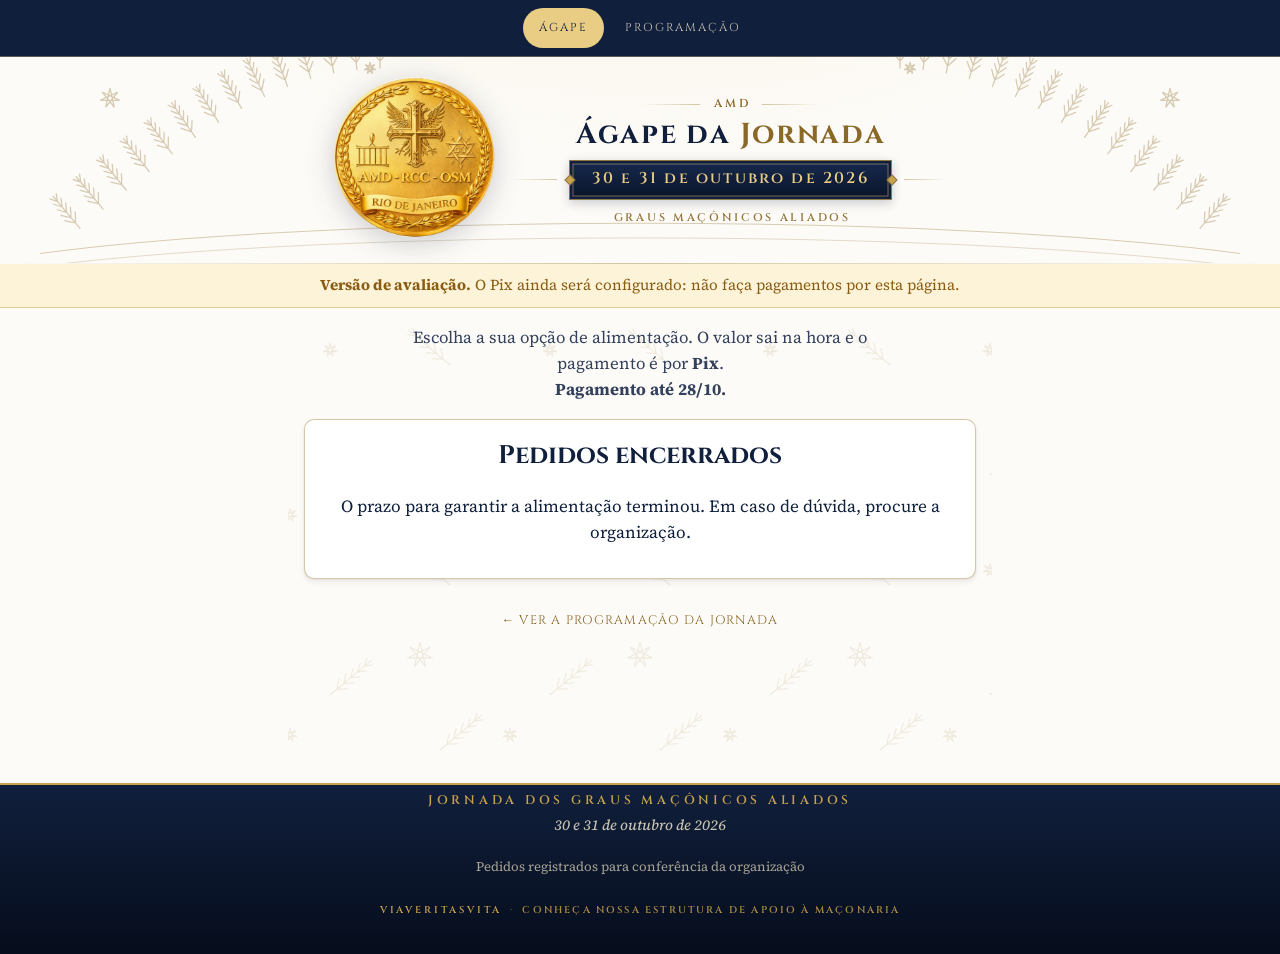
==== index.html @ 68366bbe "Jornada dos Graus Maçônicos Aliados (AMD): programação e ágape com Pix Co-Authored-By: Claude Opus 5" ====
<!DOCTYPE html>
<html lang="pt-BR">
<head>
  <meta charset="UTF-8">
  <meta name="viewport" content="width=device-width, initial-scale=1, viewport-fit=cover">
  <title>Ágape — Jornada dos Graus Maçônicos Aliados · AMD 2026</title>
  <meta name="description" content="Alimentação da Jornada dos Graus Maçônicos Aliados (AMD), 30 e 31 de outubro de 2026, ou dos três eventos AMD, OSM e RCC. Pagamento por Pix.">
  <meta name="theme-color" content="#101f3c">

  <!-- PWA -->
  <link rel="manifest" href="manifest.json">
  <link rel="icon" type="image/png" sizes="192x192" href="assets/app-icon-192.png">
  <link rel="icon" type="image/png" sizes="48x48" href="assets/favicon-48.png">
  <link rel="apple-touch-icon" href="assets/apple-touch-icon.png">

  <link rel="preconnect" href="https://fonts.googleapis.com">
  <link rel="preconnect" href="https://fonts.gstatic.com" crossorigin>
  <link href="https://fonts.googleapis.com/css2?family=Cinzel:wght@600;700&family=Source+Serif+4:ital,opsz,wght@0,8..60,400;0,8..60,500;0,8..60,600;1,8..60,500&display=swap" rel="stylesheet">

  <link rel="stylesheet" href="styles.css">
  <link rel="stylesheet" href="navegacao.css">
  <link rel="stylesheet" href="refeicoes.css">

  <!-- Open Graph / preview ao compartilhar (WhatsApp, redes) -->
  <meta property="og:title" content="Jornada dos Graus Maçônicos Aliados — AMD">
  <meta property="og:description" content="30 e 31 de outubro de 2026 · Garanta aqui o seu ágape · pagamento por Pix">
  <meta property="og:type" content="website">
  <meta property="og:url" content="https://viaveritasvita.github.io/amdjornada26/">
  <meta property="og:image" content="https://viaveritasvita.github.io/amdjornada26/assets/og-cover.jpg?v=1">
  <meta property="og:image:width" content="1200">
  <meta property="og:image:height" content="630">
  <meta property="og:image:type" content="image/jpeg">
  <meta name="twitter:card" content="summary_large_image">
  <meta name="twitter:image" content="https://viaveritasvita.github.io/amdjornada26/assets/og-cover.jpg?v=1">
</head>
<body class="pg-refeicoes">

  <nav class="site-nav" aria-label="Páginas do evento">
    <a href="./" aria-current="page">Ágape</a>
    <a href="programacao.html">Programação</a>
  </nav>

  <!-- ============ CABEÇALHO ============ -->
  <header class="masthead">
    <div class="masthead-row">
      <div class="medallion-wrap">
        <img class="medallion" src="assets/medalhao.png" width="200" height="200" alt="Medalhão AMD · RCC · OSM">
      </div>
      <div class="masthead-titles">
        <div class="masthead-sigla"><span>AMD</span></div>
        <h1>Ágape da <span class="title-accent">Jornada</span></h1>
        <div class="date-plaque-row">
          <div class="date-plaque">30 e 31 de outubro de 2026</div>
        </div>
        <p class="masthead-place">Graus Maçônicos Aliados</p>
      </div>
    </div>
  </header>

  <hr class="hairline" aria-hidden="true">

  <!-- aparece só enquanto o Pix não estiver completo em refeicoes-config.js -->
  <div class="rf-demo" id="rfDemo" hidden>
    <strong>Versão de avaliação.</strong> O Pix ainda será configurado: não faça pagamentos por esta página.
  </div>

  <main id="app">
    <p class="rf-lead">
      Escolha a sua opção de alimentação. O valor sai na hora e o pagamento é por <strong>Pix</strong>.
      <br><strong>Pagamento até 28/10.</strong>
    </p>

    <!-- pedido já feito neste aparelho -->
    <div id="rfSaved"></div>

    <!-- página fechada (prazo encerrado) -->
    <div id="rfClosed" class="rf-card rf-closed" hidden>
      <h2>Pedidos encerrados</h2>
      <p>O prazo para garantir a alimentação terminou. Em caso de dúvida, procure a organização.</p>
    </div>

    <!-- ============ FORMULÁRIO ============ -->
    <form id="rfForm" novalidate>

      <!-- 1. dados -->
      <section class="rf-step">
        <header class="rf-step-head"><span class="rf-step-num">1</span><h2>Seus dados</h2></header>
        <div class="rf-card">
          <label class="rf-field">
            <span>Nome completo do irmão</span>
            <input type="text" id="fNome" name="nome" autocomplete="name" required placeholder="Ex.: João da Silva">
          </label>
          <label class="rf-field">
            <span>WhatsApp</span>
            <input type="tel" id="fWhats" name="whatsapp" autocomplete="tel" inputmode="tel" required placeholder="(21) 99999-9999">
          </label>
          <label class="rf-field">
            <span>Loja ou Conselho <em>(opcional)</em></span>
            <input type="text" id="fLoja" name="loja" placeholder="Nome e número">
          </label>
        </div>
      </section>

      <!-- 2. opção -->
      <section class="rf-step">
        <header class="rf-step-head"><span class="rf-step-num">2</span><h2>Sua opção</h2></header>
        <div class="rf-options" id="fOpcoes" role="radiogroup" aria-label="Opção de alimentação"></div>
      </section>

      <!-- 3. resumo -->
      <section class="rf-step">
        <header class="rf-step-head"><span class="rf-step-num">3</span><h2>Resumo</h2></header>
        <div class="rf-card rf-summary" id="rfResumo"></div>

        <!-- quem faz o Pix: opcional, ajuda a achar o pagamento no extrato -->
        <div class="rf-card rf-payer">
          <p class="rf-payer-title">De qual conta vai sair o Pix? <em>(opcional)</em></p>
          <p class="rf-muted rf-small">O extrato mostra o nome do titular da conta. Isso ajuda a achar o seu pagamento.</p>
          <div class="rf-payer-opts" role="radiogroup" aria-label="Titular da conta">
            <label class="rf-me is-on"><input type="radio" name="pagador" value="eu" checked><span class="rf-check rf-radio" aria-hidden="true"></span><span>Conta no meu nome</span></label>
            <label class="rf-me"><input type="radio" name="pagador" value="outro"><span class="rf-check rf-radio" aria-hidden="true"></span><span>Conta de outra pessoa</span></label>
          </div>
          <label class="rf-field" id="fPagadorBox" hidden>
            <span>Nome do titular da conta</span>
            <input type="text" id="fPagador" autocomplete="off" placeholder="Ex.: Maria da Silva (esposa) ou nome da empresa">
          </label>
          <label class="rf-field">
            <span>Banco <em>(opcional)</em></span>
            <input type="text" id="fBanco" list="bancos" autocomplete="off" placeholder="Ex.: Itaú, Nubank, Banco do Brasil">
          </label>
          <datalist id="bancos">
            <option value="Banco do Brasil"><option value="Bradesco"><option value="Itaú"><option value="Santander">
            <option value="Caixa"><option value="Nubank"><option value="Inter"><option value="C6 Bank">
            <option value="Sicoob"><option value="Sicredi"><option value="BTG Pactual"><option value="PicPay">
            <option value="Mercado Pago"><option value="PagBank"><option value="99Pay"><option value="Banrisul">
          </datalist>
        </div>

        <p class="rf-muted rf-small rf-cents-note">Ao gerar o Pix, somamos alguns centavos (no máximo R$ 0,99) só para reconhecer o seu pagamento no extrato.</p>
        <p class="rf-error" id="rfErro" role="alert" hidden></p>
        <button type="submit" class="rf-btn rf-btn-primary rf-btn-block" id="btnGerar">Gerar Pix</button>
      </section>
    </form>

    <!-- ============ PAGAMENTO ============ -->
    <section id="rfPagamento" hidden>
      <div class="rf-card rf-pay">
        <p class="rf-pay-label">Pedido</p>
        <p class="rf-pay-code" id="payCodigo"></p>
        <p class="rf-pay-total" id="payTotal"></p>
        <p class="rf-pay-cents" id="payCentavos" hidden></p>
        <p class="rf-pay-who" id="payQuem"></p>

        <div class="rf-qr" id="payQr" aria-label="QR Code Pix"></div>
        <p class="rf-muted rf-center">Abra o app do seu banco → <strong>Pix</strong> → <strong>Ler QR Code</strong>.<br>O valor já vem preenchido.</p>

        <button type="button" class="rf-btn rf-btn-gold rf-btn-block" id="btnCopiaCola">Copiar Pix copia e cola</button>

        <div class="rf-paydata">
          <h3>Ou transfira pela chave Pix</h3>
          <dl>
            <dt>Chave</dt><dd><span id="payChave"></span> <button type="button" class="rf-copy" id="btnCopiaChave">copiar</button></dd>
            <dt>Favorecido</dt><dd id="payFavorecido"></dd>
            <dt id="payBancoLbl">Banco</dt><dd id="payBanco"></dd>
            <dt>Valor</dt><dd id="payValor"></dd>
            <dt>Mensagem</dt><dd>Escreva o código <strong id="payCodigo2"></strong></dd>
          </dl>
        </div>

        <div class="rf-pay-actions">
          <label class="rf-upload" hidden>
            <input type="file" accept="image/*,application/pdf">
            <span class="rf-btn rf-btn-gold rf-btn-block">Enviar o comprovante</span>
            <span class="rf-upload-msg rf-muted rf-small"></span>
          </label>
          <button type="button" class="rf-btn rf-btn-primary rf-btn-block" id="btnPaguei">Já fiz o Pix</button>
          <a class="rf-btn rf-btn-whats rf-btn-block" data-whats="comprovante" href="#" target="_blank" rel="noopener" hidden>Mandar o comprovante no WhatsApp</a>
          <button type="button" class="rf-btn rf-btn-ghost rf-btn-block" id="btnAlterar">Alterar o pedido</button>
        </div>
        <p class="rf-muted rf-center rf-small">Guarde o comprovante. Os pagamentos são conferidos no extrato pelo valor e pelo código do pedido.</p>
      </div>
    </section>

    <!-- ============ CONCLUÍDO ============ -->
    <section id="rfFeito" hidden>
      <div class="rf-card rf-done">
        <div class="rf-done-mark" aria-hidden="true">✓</div>
        <h2>Pagamento informado</h2>
        <p>Obrigado, <strong id="doneNome"></strong>. Seu pedido <strong id="doneCodigo"></strong> foi registrado e será confirmado assim que o Pix aparecer no extrato.</p>
        <p class="rf-done-total" id="doneTotal"></p>
        <div class="rf-pay-actions">
          <label class="rf-upload" hidden>
            <input type="file" accept="image/*,application/pdf">
            <span class="rf-btn rf-btn-gold rf-btn-block">Enviar o comprovante</span>
            <span class="rf-upload-msg rf-muted rf-small"></span>
          </label>
          <a class="rf-btn rf-btn-whats rf-btn-block" data-whats="comprovante" href="#" target="_blank" rel="noopener" hidden>Mandar o comprovante no WhatsApp</a>
          <a class="rf-btn rf-btn-primary rf-btn-block" href="programacao.html">Ver a programação</a>
          <button type="button" class="rf-btn rf-btn-ghost rf-btn-block" id="btnNovo">Fazer pedido para outro irmão</button>
        </div>
      </div>
    </section>

    <p class="rf-help" data-whats-box hidden>
      Dúvida? <a data-whats="duvida" href="#" target="_blank" rel="noopener">Fale com a organização no WhatsApp</a>
    </p>

    <a class="rf-back" href="programacao.html">← Ver a programação da Jornada</a>
  </main>

  <!-- barra fixa com o total -->
  <div class="rf-bar" id="rfBar">
    <div class="rf-bar-inner">
      <div class="rf-bar-total">
        <span class="rf-bar-label">Total</span>
        <span class="rf-bar-value" id="barTotal">R$ 0,00</span>
      </div>
      <button type="button" class="rf-btn rf-btn-primary" id="barGerar">Gerar Pix</button>
    </div>
  </div>

  <footer>
    <p class="footer-motto">
      <span>Jornada dos Graus Maçônicos Aliados</span>
      <span>30 e 31 de outubro de 2026</span>
    </p>
    <p class="footer-note" id="rfFootNote">Pedidos registrados para conferência da organização</p>
    <p class="brand-signature">
      <a href="#" rel="noopener"><span class="brand-name">ViaVeritasVita</span><span class="brand-dot" aria-hidden="true">·</span><span>conheça nossa estrutura de apoio à Maçonaria</span></a>
    </p>
  </footer>

  <div id="toast" class="toast" role="status" aria-live="polite"></div>

  <noscript>
    <p style="text-align:center;padding:1rem;color:#101f3c">Esta página precisa de JavaScript.</p>
  </noscript>

  <script src="refeicoes-config.js"></script>
  <script src="assets/qrcode.min.js"></script>
  <script src="refeicoes.js"></script>
</body>
</html>
---- styles.css ----
/* ============================================================
   styles.css — IDENTIDADE VISUAL (AMD)
   Marfim · marinho (#101f3c) · dourado (#c9a24b)
   Paleta marinho e dourado do medalhão AMD · RCC · OSM.
   Mobile-first · alvos de toque >= 44px · contraste AA
   ============================================================ */

:root {
  /* pergaminho (fundo) */
  --ivory: #fdfbf7;
  --ivory-2: #f6f1e6;
  --paper: #ffffff;

  /* vinho do brasão (texto e blocos de peso) */
  --navy-975: #060d1c;
  --navy-950: #0a1428;
  --navy-900: #101f3c;
  --navy-800: #16294e;
  --ink: #101f3c;
  --ink-soft: #33415c;
  --ink-faint: #4b586f;

  /* dourados do brasão */
  --gold: #c9a24b;
  --gold-bright: #e9cd85;
  --gold-aged: #8a6828;
  --gold-aged-2: #9a7b2e;
  --gold-line: rgba(154, 123, 46, 0.42);
  --gold-faint: rgba(154, 123, 46, 0.10);

  /* creme sobre vinho (rodapé, fab, plaquinha) */
  --cream: #f3edde;
  --cream-dim: #c9c3b2;

  /* âmbar da tarja de restrição */
  --amber: #8a5c12;
  --amber-bg: rgba(200, 146, 44, 0.13);

  /* tipografia */
  --font-display: 'Cinzel', 'Times New Roman', serif;
  --font-body: 'Source Serif 4', 'Source Serif Pro', Georgia, serif;

  --radius: 10px;
  --shadow-card: 0 4px 6px rgba(20, 31, 60, 0.05), 0 1px 3px rgba(20, 31, 60, 0.08);
  --shadow-lift: 0 10px 22px rgba(20, 31, 60, 0.10), 0 2px 6px rgba(20, 31, 60, 0.08);
  --maxw: 44rem;
}

*, *::before, *::after { box-sizing: border-box; }

html { scroll-behavior: smooth; }
@media (prefers-reduced-motion: reduce) {
  html { scroll-behavior: auto; }
  *, *::before, *::after { animation: none !important; transition: none !important; }
}

body {
  margin: 0;
  background: var(--ivory);
  /* apenas um leve calor dourado no topo — sem textura repetida:
     os motivos do Rio vivem em pontos de respiro escolhidos a dedo */
  background-image:
    radial-gradient(60rem 30rem at 50% -8rem, rgba(201, 162, 75, 0.09), transparent 60%);
  background-repeat: no-repeat;
  color: var(--ink);
  font-family: var(--font-body);
  font-size: 1.0625rem;
  line-height: 1.55;
  overflow-x: hidden; /* motifs decorativos podem sangrar nas bordas */
  -webkit-font-smoothing: antialiased;
}

a { color: var(--gold-aged); }
button { font-family: inherit; }
svg { display: block; }

/* filetes decorativos reutilizáveis */
.hairline {
  height: 1px; border: 0;
  background: linear-gradient(90deg, transparent, var(--gold-line), transparent);
  margin: 0;
}

/* ============================================================
   TARJA DE AVISO (in-page, avisos.json)
   Fica logo abaixo do cabeçalho compacto, acima do cartão
   Agora / A seguir. Destacada e dispensável (botão ×).
   ============================================================ */
.notice-bar {
  background: linear-gradient(180deg, #faf3df, #f3e9cd);
  border-top: 1px solid var(--gold-line);
  border-bottom: 1px solid var(--gold-line);
  box-shadow: 0 3px 8px rgba(20, 31, 60, 0.06);
}
.notice-inner {
  max-width: var(--maxw); margin: 0 auto; padding: 0.7rem 1rem;
  display: grid; grid-template-columns: 1fr auto; gap: 0.25rem 0.75rem;
  align-items: start;
}
.notice-label {
  grid-column: 1 / -1;
  display: inline-flex; align-items: center; gap: 0.4rem;
  font-family: var(--font-display); font-size: 0.68rem; letter-spacing: 0.18em;
  text-transform: uppercase; color: var(--gold-aged);
}
.notice-label svg { width: 0.85rem; height: 0.85rem; fill: var(--gold-aged); }
.notice-text { margin: 0; color: var(--ink); font-size: 1rem; }
.notice-close {
  background: none; border: 1px solid var(--gold-line); border-radius: 50%;
  color: var(--gold-aged); width: 44px; height: 44px; min-width: 44px;
  font-size: 1.25rem; line-height: 1; cursor: pointer;
  align-self: center;
  transition: background 0.2s;
}
.notice-close:hover { background: var(--gold-faint); }

/* ============================================================
   CABEÇALHO — brasão centralizado, título e plaqueta de datas
   ============================================================ */
.masthead {
  position: relative;
  padding: 0.4rem 1rem 0.35rem;
  overflow: hidden;
  text-align: center;
}
/* gravura de acácia e estrelas em linha dourada — bem sutil,
   atrás do brasão/título, sem repetir e sem atrapalhar a leitura */
.masthead::before {
  content: '';
  position: absolute; inset: 0; z-index: -1;
  background: url("data:image/svg+xml;utf8,%3Csvg xmlns=%22http://www.w3.org/2000/svg%22 width=%221200%22 height=%22240%22 viewBox=%220 0 1200 240%22 fill=%22none%22 stroke=%22%238a6828%22 stroke-width=%221.3%22 stroke-linecap=%22round%22%3E%0A%3Cpath d=%22M0,215 C300,175 900,175 1200,215%22 stroke-width=%221%22/%3E%3Cpath d=%22M0,228 C300,190 900,190 1200,228%22 stroke-width=%220.7%22/%3E%0A%3Cpath d=%22M40.0,190.0 l-27.0,-32.2 M35.5,184.6 q-0.0,-6.3 -0.4,-11.0 M35.5,184.6 q-6.2,-1.1 -10.7,-2.4 M31.0,179.3 q-0.1,-5.8 -0.6,-10.2 M31.0,179.3 q-5.7,-1.1 -9.9,-2.4 M26.5,173.9 q-0.3,-5.4 -0.9,-9.4 M26.5,173.9 q-5.2,-1.2 -9.1,-2.5 M22.0,168.5 q-0.4,-4.9 -1.1,-8.7 M22.0,168.5 q-4.8,-1.2 -8.3,-2.6 M17.5,163.2 q-0.5,-4.4 -1.3,-7.9 M17.5,163.2 q-4.3,-1.3 -7.6,-2.6%22/%3E%3Cpath d=%22M63.1,170.7 l-26.9,-32.3 M58.6,165.3 q0.0,-6.3 -0.4,-11.0 M58.6,165.3 q-6.2,-1.1 -10.7,-2.4 M54.1,160.0 q-0.1,-5.8 -0.6,-10.2 M54.1,160.0 q-5.7,-1.2 -9.9,-2.5 M49.6,154.6 q-0.2,-5.4 -0.8,-9.4 M49.6,154.6 q-5.2,-1.2 -9.1,-2.5 M45.2,149.2 q-0.4,-4.9 -1.0,-8.7 M45.2,149.2 q-4.7,-1.2 -8.3,-2.6 M40.7,143.8 q-0.5,-4.4 -1.2,-7.9 M40.7,143.8 q-4.3,-1.3 -7.5,-2.7%22/%3E%3Cpath d=%22M86.2,151.7 l-26.5,-32.6 M81.7,146.3 q0.1,-6.3 -0.3,-11.0 M81.7,146.3 q-6.2,-1.2 -10.7,-2.5 M77.3,140.8 q-0.0,-5.8 -0.5,-10.2 M77.3,140.8 q-5.7,-1.2 -9.9,-2.6 M72.9,135.4 q-0.2,-5.4 -0.7,-9.5 M72.9,135.4 q-5.2,-1.3 -9.1,-2.6 M68.5,130.0 q-0.3,-4.9 -0.9,-8.7 M68.5,130.0 q-4.7,-1.3 -8.3,-2.7 M64.1,124.6 q-0.4,-4.4 -1.2,-7.9 M64.1,124.6 q-4.3,-1.3 -7.5,-2.7%22/%3E%3Cpath d=%22M109.2,133.3 l-25.9,-33.1 M104.9,127.8 q0.2,-6.3 -0.1,-11.0 M104.9,127.8 q-6.1,-1.3 -10.7,-2.7 M100.6,122.2 q0.1,-5.8 -0.3,-10.2 M100.6,122.2 q-5.7,-1.3 -9.9,-2.8 M96.3,116.7 q-0.1,-5.4 -0.5,-9.5 M96.3,116.7 q-5.2,-1.4 -9.1,-2.8 M92.0,111.2 q-0.2,-4.9 -0.8,-8.7 M92.0,111.2 q-4.7,-1.4 -8.3,-2.8 M87.6,105.7 q-0.4,-4.4 -1.0,-7.9 M87.6,105.7 q-4.2,-1.4 -7.5,-2.9%22/%3E%3Cpath d=%22M132.3,115.6 l-25.0,-33.7 M128.1,110.0 q0.4,-6.3 0.2,-11.0 M128.1,110.0 q-6.1,-1.5 -10.6,-3.0 M124.0,104.4 q0.2,-5.8 -0.0,-10.2 M124.0,104.4 q-5.6,-1.5 -9.8,-3.0 M119.8,98.8 q0.1,-5.4 -0.3,-9.5 M119.8,98.8 q-5.2,-1.5 -9.0,-3.0 M115.6,93.2 q-0.1,-4.9 -0.5,-8.7 M115.6,93.2 q-4.7,-1.5 -8.2,-3.1 M111.5,87.5 q-0.2,-4.5 -0.8,-8.0 M111.5,87.5 q-4.2,-1.5 -7.4,-3.1%22/%3E%3Cpath d=%22M155.4,99.1 l-23.8,-34.6 M151.4,93.3 q0.6,-6.3 0.6,-11.0 M151.4,93.3 q-6.1,-1.7 -10.5,-3.4 M147.4,87.6 q0.4,-5.8 0.3,-10.2 M147.4,87.6 q-5.6,-1.7 -9.7,-3.3 M143.5,81.8 q0.2,-5.4 0.0,-9.5 M143.5,81.8 q-5.1,-1.7 -8.9,-3.3 M139.5,76.1 q0.1,-4.9 -0.2,-8.7 M139.5,76.1 q-4.6,-1.7 -8.1,-3.3 M135.5,70.3 q-0.1,-4.5 -0.5,-8.0 M135.5,70.3 q-4.1,-1.7 -7.3,-3.3%22/%3E%3Cpath d=%22M178.5,83.9 l-22.3,-35.6 M174.7,78.0 q0.9,-6.2 1.1,-10.9 M174.7,78.0 q-6.0,-1.9 -10.3,-3.8 M171.0,72.0 q0.7,-5.8 0.8,-10.2 M171.0,72.0 q-5.5,-1.9 -9.5,-3.8 M167.3,66.1 q0.5,-5.3 0.4,-9.5 M167.3,66.1 q-5.0,-1.9 -8.7,-3.7 M163.6,60.2 q0.3,-4.9 0.1,-8.7 M163.6,60.2 q-4.5,-1.9 -7.9,-3.7 M159.9,54.2 q0.1,-4.5 -0.2,-8.0 M159.9,54.2 q-4.1,-1.8 -7.1,-3.6%22/%3E%3Cpath d=%22M201.5,70.2 l-20.4,-36.7 M198.1,64.1 q1.2,-6.2 1.6,-10.9 M198.1,64.1 q-5.9,-2.3 -10.1,-4.3 M194.7,58.0 q1.0,-5.7 1.3,-10.2 M194.7,58.0 q-5.4,-2.2 -9.3,-4.3 M191.3,51.9 q0.8,-5.3 0.9,-9.4 M191.3,51.9 q-4.9,-2.2 -8.5,-4.2 M187.9,45.8 q0.6,-4.9 0.6,-8.7 M187.9,45.8 q-4.4,-2.1 -7.7,-4.1 M184.5,39.6 q0.3,-4.4 0.2,-8.0 M184.5,39.6 q-4.0,-2.1 -6.9,-4.0%22/%3E%3Cpath d=%22M224.6,58.3 l-18.0,-37.9 M221.6,52.0 q1.6,-6.1 2.3,-10.7 M221.6,52.0 q-5.7,-2.6 -9.8,-5.0 M218.6,45.7 q1.3,-5.7 1.9,-10.0 M218.6,45.7 q-5.2,-2.5 -9.0,-4.8 M215.6,39.4 q1.1,-5.3 1.5,-9.4 M215.6,39.4 q-4.8,-2.5 -8.2,-4.7 M212.6,33.0 q0.9,-4.8 1.1,-8.7 M212.6,33.0 q-4.3,-2.4 -7.4,-4.6 M209.6,26.7 q0.6,-4.4 0.7,-8.0 M209.6,26.7 q-3.8,-2.3 -6.6,-4.4%22/%3E%3Cpath d=%22M247.7,48.3 l-15.2,-39.1 M245.2,41.8 q2.0,-6.0 3.1,-10.5 M245.2,41.8 q-5.5,-3.0 -9.4,-5.7 M242.6,35.3 q1.7,-5.6 2.7,-9.9 M242.6,35.3 q-5.0,-2.9 -8.6,-5.5 M240.1,28.8 q1.5,-5.2 2.2,-9.2 M240.1,28.8 q-4.6,-2.8 -7.9,-5.3 M237.5,22.2 q1.2,-4.8 1.8,-8.6 M237.5,22.2 q-4.1,-2.7 -7.1,-5.1 M235.0,15.7 q0.9,-4.4 1.3,-7.9 M235.0,15.7 q-3.6,-2.6 -6.3,-4.9%22/%3E%3Cpath d=%22M270.8,40.4 l-12.0,-40.3 M268.8,33.7 q2.5,-5.8 4.0,-10.3 M268.8,33.7 q-5.2,-3.5 -8.9,-6.4 M266.8,27.0 q2.2,-5.4 3.5,-9.6 M266.8,27.0 q-4.8,-3.3 -8.2,-6.2 M264.8,20.3 q1.9,-5.0 3.0,-9.0 M264.8,20.3 q-4.3,-3.2 -7.4,-5.9 M262.8,13.6 q1.6,-4.6 2.5,-8.4 M262.8,13.6 q-3.9,-3.0 -6.6,-5.7 M260.8,6.8 q1.3,-4.3 2.0,-7.7 M260.8,6.8 q-3.4,-2.9 -5.9,-5.4%22/%3E%3Cpath d=%22M293.8,34.6 l-8.3,-41.2 M292.5,27.8 q3.0,-5.5 4.9,-9.9 M292.5,27.8 q-4.9,-3.9 -8.3,-7.2 M291.1,20.9 q2.7,-5.2 4.3,-9.3 M291.1,20.9 q-4.5,-3.7 -7.6,-6.9 M289.7,14.1 q2.3,-4.8 3.8,-8.7 M289.7,14.1 q-4.0,-3.6 -6.8,-6.6 M288.3,7.2 q2.0,-4.5 3.2,-8.1 M288.3,7.2 q-3.6,-3.4 -6.1,-6.2 M287.0,0.3 q1.7,-4.1 2.7,-7.5 M287.0,0.3 q-3.1,-3.2 -5.4,-5.9%22/%3E%3Cpath d=%22M316.9,31.2 l-4.2,-41.8 M316.2,24.2 q3.5,-5.2 5.8,-9.3 M316.2,24.2 q-4.5,-4.4 -7.6,-8.0 M315.5,17.2 q3.2,-4.9 5.2,-8.8 M315.5,17.2 q-4.1,-4.2 -6.9,-7.6 M314.8,10.3 q2.8,-4.6 4.6,-8.3 M314.8,10.3 q-3.7,-3.9 -6.2,-7.2 M314.1,3.3 q2.4,-4.3 4.0,-7.8 M314.1,3.3 q-3.2,-3.7 -5.5,-6.8 M313.4,-3.7 q2.1,-3.9 3.4,-7.2 M313.4,-3.7 q-2.8,-3.5 -4.8,-6.4%22/%3E%3Cpath d=%22M340.0,30.0 l0.0,-42.0 M340.0,23.0 q4.0,-4.8 6.7,-8.7 M340.0,23.0 q-4.0,-4.8 -6.7,-8.7 M340.0,16.0 q3.6,-4.5 6.1,-8.2 M340.0,16.0 q-3.6,-4.5 -6.1,-8.2 M340.0,9.0 q3.2,-4.3 5.4,-7.8 M340.0,9.0 q-3.2,-4.3 -5.4,-7.8 M340.0,2.0 q2.9,-4.0 4.8,-7.3 M340.0,2.0 q-2.9,-4.0 -4.8,-7.3 M340.0,-5.0 q2.5,-3.7 4.1,-6.9 M340.0,-5.0 q-2.5,-3.7 -4.1,-6.9%22/%3E%3Cpath d=%22M1160.0,190.0 l27.0,-32.2 M1164.5,184.6 q6.2,-1.1 10.7,-2.4 M1164.5,184.6 q0.0,-6.3 0.4,-11.0 M1169.0,179.3 q5.7,-1.1 9.9,-2.4 M1169.0,179.3 q0.1,-5.8 0.6,-10.2 M1173.5,173.9 q5.2,-1.2 9.1,-2.5 M1173.5,173.9 q0.3,-5.4 0.9,-9.4 M1178.0,168.5 q4.8,-1.2 8.3,-2.6 M1178.0,168.5 q0.4,-4.9 1.1,-8.7 M1182.5,163.2 q4.3,-1.3 7.6,-2.6 M1182.5,163.2 q0.5,-4.4 1.3,-7.9%22/%3E%3Cpath d=%22M1136.9,170.7 l26.9,-32.3 M1141.4,165.3 q6.2,-1.1 10.7,-2.4 M1141.4,165.3 q-0.0,-6.3 0.4,-11.0 M1145.9,160.0 q5.7,-1.2 9.9,-2.5 M1145.9,160.0 q0.1,-5.8 0.6,-10.2 M1150.4,154.6 q5.2,-1.2 9.1,-2.5 M1150.4,154.6 q0.2,-5.4 0.8,-9.4 M1154.8,149.2 q4.7,-1.2 8.3,-2.6 M1154.8,149.2 q0.4,-4.9 1.0,-8.7 M1159.3,143.8 q4.3,-1.3 7.5,-2.7 M1159.3,143.8 q0.5,-4.4 1.2,-7.9%22/%3E%3Cpath d=%22M1113.8,151.7 l26.5,-32.6 M1118.3,146.3 q6.2,-1.2 10.7,-2.5 M1118.3,146.3 q-0.1,-6.3 0.3,-11.0 M1122.7,140.8 q5.7,-1.2 9.9,-2.6 M1122.7,140.8 q0.0,-5.8 0.5,-10.2 M1127.1,135.4 q5.2,-1.3 9.1,-2.6 M1127.1,135.4 q0.2,-5.4 0.7,-9.5 M1131.5,130.0 q4.7,-1.3 8.3,-2.7 M1131.5,130.0 q0.3,-4.9 0.9,-8.7 M1135.9,124.6 q4.3,-1.3 7.5,-2.7 M1135.9,124.6 q0.4,-4.4 1.2,-7.9%22/%3E%3Cpath d=%22M1090.8,133.3 l25.9,-33.1 M1095.1,127.8 q6.1,-1.3 10.7,-2.7 M1095.1,127.8 q-0.2,-6.3 0.1,-11.0 M1099.4,122.2 q5.7,-1.3 9.9,-2.8 M1099.4,122.2 q-0.1,-5.8 0.3,-10.2 M1103.7,116.7 q5.2,-1.4 9.1,-2.8 M1103.7,116.7 q0.1,-5.4 0.5,-9.5 M1108.0,111.2 q4.7,-1.4 8.3,-2.8 M1108.0,111.2 q0.2,-4.9 0.8,-8.7 M1112.4,105.7 q4.2,-1.4 7.5,-2.9 M1112.4,105.7 q0.4,-4.4 1.0,-7.9%22/%3E%3Cpath d=%22M1067.7,115.6 l25.0,-33.7 M1071.9,110.0 q6.1,-1.5 10.6,-3.0 M1071.9,110.0 q-0.4,-6.3 -0.2,-11.0 M1076.0,104.4 q5.6,-1.5 9.8,-3.0 M1076.0,104.4 q-0.2,-5.8 0.0,-10.2 M1080.2,98.8 q5.2,-1.5 9.0,-3.0 M1080.2,98.8 q-0.1,-5.4 0.3,-9.5 M1084.4,93.2 q4.7,-1.5 8.2,-3.1 M1084.4,93.2 q0.1,-4.9 0.5,-8.7 M1088.5,87.5 q4.2,-1.5 7.4,-3.1 M1088.5,87.5 q0.2,-4.5 0.8,-8.0%22/%3E%3Cpath d=%22M1044.6,99.1 l23.8,-34.6 M1048.6,93.3 q6.1,-1.7 10.5,-3.4 M1048.6,93.3 q-0.6,-6.3 -0.6,-11.0 M1052.6,87.6 q5.6,-1.7 9.7,-3.3 M1052.6,87.6 q-0.4,-5.8 -0.3,-10.2 M1056.5,81.8 q5.1,-1.7 8.9,-3.3 M1056.5,81.8 q-0.2,-5.4 -0.0,-9.5 M1060.5,76.1 q4.6,-1.7 8.1,-3.3 M1060.5,76.1 q-0.1,-4.9 0.2,-8.7 M1064.5,70.3 q4.1,-1.7 7.3,-3.3 M1064.5,70.3 q0.1,-4.5 0.5,-8.0%22/%3E%3Cpath d=%22M1021.5,83.9 l22.3,-35.6 M1025.3,78.0 q6.0,-1.9 10.3,-3.8 M1025.3,78.0 q-0.9,-6.2 -1.1,-10.9 M1029.0,72.0 q5.5,-1.9 9.5,-3.8 M1029.0,72.0 q-0.7,-5.8 -0.8,-10.2 M1032.7,66.1 q5.0,-1.9 8.7,-3.7 M1032.7,66.1 q-0.5,-5.3 -0.4,-9.5 M1036.4,60.2 q4.5,-1.9 7.9,-3.7 M1036.4,60.2 q-0.3,-4.9 -0.1,-8.7 M1040.1,54.2 q4.1,-1.8 7.1,-3.6 M1040.1,54.2 q-0.1,-4.5 0.2,-8.0%22/%3E%3Cpath d=%22M998.5,70.2 l20.4,-36.7 M1001.9,64.1 q5.9,-2.3 10.1,-4.3 M1001.9,64.1 q-1.2,-6.2 -1.6,-10.9 M1005.3,58.0 q5.4,-2.2 9.3,-4.3 M1005.3,58.0 q-1.0,-5.7 -1.3,-10.2 M1008.7,51.9 q4.9,-2.2 8.5,-4.2 M1008.7,51.9 q-0.8,-5.3 -0.9,-9.4 M1012.1,45.8 q4.4,-2.1 7.7,-4.1 M1012.1,45.8 q-0.6,-4.9 -0.6,-8.7 M1015.5,39.6 q4.0,-2.1 6.9,-4.0 M1015.5,39.6 q-0.3,-4.4 -0.2,-8.0%22/%3E%3Cpath d=%22M975.4,58.3 l18.0,-37.9 M978.4,52.0 q5.7,-2.6 9.8,-5.0 M978.4,52.0 q-1.6,-6.1 -2.3,-10.7 M981.4,45.7 q5.2,-2.5 9.0,-4.8 M981.4,45.7 q-1.3,-5.7 -1.9,-10.0 M984.4,39.4 q4.8,-2.5 8.2,-4.7 M984.4,39.4 q-1.1,-5.3 -1.5,-9.4 M987.4,33.0 q4.3,-2.4 7.4,-4.6 M987.4,33.0 q-0.9,-4.8 -1.1,-8.7 M990.4,26.7 q3.8,-2.3 6.6,-4.4 M990.4,26.7 q-0.6,-4.4 -0.7,-8.0%22/%3E%3Cpath d=%22M952.3,48.3 l15.2,-39.1 M954.8,41.8 q5.5,-3.0 9.4,-5.7 M954.8,41.8 q-2.0,-6.0 -3.1,-10.5 M957.4,35.3 q5.0,-2.9 8.6,-5.5 M957.4,35.3 q-1.7,-5.6 -2.7,-9.9 M959.9,28.8 q4.6,-2.8 7.9,-5.3 M959.9,28.8 q-1.5,-5.2 -2.2,-9.2 M962.5,22.2 q4.1,-2.7 7.1,-5.1 M962.5,22.2 q-1.2,-4.8 -1.8,-8.6 M965.0,15.7 q3.6,-2.6 6.3,-4.9 M965.0,15.7 q-0.9,-4.4 -1.3,-7.9%22/%3E%3Cpath d=%22M929.2,40.4 l12.0,-40.3 M931.2,33.7 q5.2,-3.5 8.9,-6.4 M931.2,33.7 q-2.5,-5.8 -4.0,-10.3 M933.2,27.0 q4.8,-3.3 8.2,-6.2 M933.2,27.0 q-2.2,-5.4 -3.5,-9.6 M935.2,20.3 q4.3,-3.2 7.4,-5.9 M935.2,20.3 q-1.9,-5.0 -3.0,-9.0 M937.2,13.6 q3.9,-3.0 6.6,-5.7 M937.2,13.6 q-1.6,-4.6 -2.5,-8.4 M939.2,6.8 q3.4,-2.9 5.9,-5.4 M939.2,6.8 q-1.3,-4.3 -2.0,-7.7%22/%3E%3Cpath d=%22M906.2,34.6 l8.3,-41.2 M907.5,27.8 q4.9,-3.9 8.3,-7.2 M907.5,27.8 q-3.0,-5.5 -4.9,-9.9 M908.9,20.9 q4.5,-3.7 7.6,-6.9 M908.9,20.9 q-2.7,-5.2 -4.3,-9.3 M910.3,14.1 q4.0,-3.6 6.8,-6.6 M910.3,14.1 q-2.3,-4.8 -3.8,-8.7 M911.7,7.2 q3.6,-3.4 6.1,-6.2 M911.7,7.2 q-2.0,-4.5 -3.2,-8.1 M913.0,0.3 q3.1,-3.2 5.4,-5.9 M913.0,0.3 q-1.7,-4.1 -2.7,-7.5%22/%3E%3Cpath d=%22M883.1,31.2 l4.2,-41.8 M883.8,24.2 q4.5,-4.4 7.6,-8.0 M883.8,24.2 q-3.5,-5.2 -5.8,-9.3 M884.5,17.2 q4.1,-4.2 6.9,-7.6 M884.5,17.2 q-3.2,-4.9 -5.2,-8.8 M885.2,10.3 q3.7,-3.9 6.2,-7.2 M885.2,10.3 q-2.8,-4.6 -4.6,-8.3 M885.9,3.3 q3.2,-3.7 5.5,-6.8 M885.9,3.3 q-2.4,-4.3 -4.0,-7.8 M886.6,-3.7 q2.8,-3.5 4.8,-6.4 M886.6,-3.7 q-2.1,-3.9 -3.4,-7.2%22/%3E%3Cpath d=%22M860.0,30.0 l-0.0,-42.0 M860.0,23.0 q4.0,-4.8 6.7,-8.7 M860.0,23.0 q-4.0,-4.8 -6.7,-8.7 M860.0,16.0 q3.6,-4.5 6.1,-8.2 M860.0,16.0 q-3.6,-4.5 -6.1,-8.2 M860.0,9.0 q3.2,-4.3 5.4,-7.8 M860.0,9.0 q-3.2,-4.3 -5.4,-7.8 M860.0,2.0 q2.9,-4.0 4.8,-7.3 M860.0,2.0 q-2.9,-4.0 -4.8,-7.3 M860.0,-5.0 q2.5,-3.7 4.1,-6.9 M860.0,-5.0 q-2.5,-3.7 -4.1,-6.9%22/%3E%0A%3Cpath d=%22M70.0,50.0 L74.3,69.0 L62.2,53.8 L79.7,62.2 L60.3,62.2 L77.8,53.8 L65.7,69.0 Z%22/%3E%3Cpath d=%22M1130.0,50.0 L1134.3,69.0 L1122.2,53.8 L1139.7,62.2 L1120.3,62.2 L1137.8,53.8 L1125.7,69.0 Z%22/%3E%3Cpath d=%22M330.0,24.0 L332.6,35.4 L325.3,26.3 L335.8,31.3 L324.2,31.3 L334.7,26.3 L327.4,35.4 Z%22/%3E%3Cpath d=%22M870.0,24.0 L872.6,35.4 L865.3,26.3 L875.8,31.3 L864.2,31.3 L874.7,26.3 L867.4,35.4 Z%22/%3E%0A%3C/svg%3E") center 55% / 1200px auto no-repeat;
  opacity: 0.32;
  pointer-events: none;
}

.lang-switch {
  display: flex; justify-content: flex-end; gap: 0.35rem;
  max-width: var(--maxw); margin: 0 auto 0.15rem;
}
.lang-switch button {
  min-width: 44px; min-height: 34px; padding: 0.2rem 0.55rem;
  background: transparent; color: var(--ink-soft);
  border: 1px solid transparent; border-radius: 999px;
  font-family: var(--font-display); font-size: 0.72rem; letter-spacing: 0.12em;
  cursor: pointer; transition: color 0.2s, border-color 0.2s, background 0.2s;
}
.lang-switch button:hover { color: var(--gold-aged); }
.lang-switch button.is-active {
  color: var(--gold-aged); border-color: var(--gold-line);
  background: var(--gold-faint);
}

/* cabeçalho horizontal: brasão à esquerda, bloco de títulos à direita,
   conjunto alinhado ao centro vertical e centralizado na página */
.masthead-row {
  max-width: var(--maxw); margin: 0 auto;
  display: flex; flex-direction: row; align-items: center; justify-content: center;
  gap: clamp(0.3rem, 1.5vw, 0.7rem);
}
.medallion-wrap { flex: none; }
.medallion {
  --medal-w: clamp(144px, 38vw, 226px);
  width: var(--medal-w); height: auto;
  /* remove o quadrado branco do PNG: o branco funde no marfim do fundo */
  mix-blend-mode: multiply;
  /* a arte do PNG tem ~15–18% de respiro transparente em volta da moeda;
     margens negativas proporcionais compensam esse vazio embutido sem
     reduzir a moeda visível (o cabeçalho fica justo, sem buraco) */
  margin: calc(var(--medal-w) * -0.10) calc(var(--medal-w) * -0.13);
}
.masthead-titles { min-width: 0; text-align: center; }

/* linha "AMD · RCC · OSM" em versalete dourado, entre filetes finos
   (gesto de assinatura do conceito), logo acima do título */
.masthead-sigla {
  display: flex; align-items: center; justify-content: center;
  gap: 0.65rem;
  margin: 0 0 0.4rem;
}
.masthead-sigla::before, .masthead-sigla::after {
  content: ''; flex: 1; max-width: 3.6rem; height: 1px;
}
.masthead-sigla::before { background: linear-gradient(90deg, transparent, var(--gold-line)); }
.masthead-sigla::after { background: linear-gradient(270deg, transparent, var(--gold-line)); }
.masthead-sigla span {
  white-space: nowrap;
  font-family: var(--font-display); font-weight: 600;
  font-size: clamp(0.6rem, 2.4vw, 0.72rem);
  letter-spacing: 0.28em; text-indent: 0.28em;
  text-transform: uppercase;
  color: var(--gold-aged);
}

@media (max-width: 599px) {
  .medallion { --medal-w: clamp(115px, 31vw, 156px); }
}

.masthead h1 {
  margin: 0 0 0.5rem;
  font-family: var(--font-display); font-weight: 700;
  font-size: clamp(1.25rem, 5vw, 1.8rem);
  letter-spacing: 0.06em; line-height: 1.12;
  color: var(--navy-900);
  text-wrap: balance;
}
/* última palavra do título ("Oficial") no dourado envelhecido do conceito
   (--ouro-tinta do conceito = #8a6828 = --gold-aged; AA sobre marfim) */
.masthead h1 .title-accent { color: var(--gold-aged); }

/* plaqueta de datas — placa marinho do crachá, com filetes-flourish
   e pontas em losango dourado nas laterais */
.date-plaque-row {
  display: flex; align-items: center; justify-content: center;
  gap: 0.75rem;
}
.date-plaque-row::before, .date-plaque-row::after {
  content: ''; flex: none;
  width: clamp(1.4rem, 7vw, 2.8rem); height: 1px;
}
.date-plaque-row::before {
  background: linear-gradient(90deg, transparent, var(--gold-line));
}
.date-plaque-row::after {
  background: linear-gradient(270deg, transparent, var(--gold-line));
}
.date-plaque {
  display: inline-block; position: relative;
  padding: 0.42rem 1.35rem 0.46rem;
  background: linear-gradient(180deg, var(--navy-800), var(--navy-950));
  border: 1px solid rgba(201, 162, 75, 0.7);
  /* filete dourado interno (moldura dupla, como na placa do crachá) */
  box-shadow:
    inset 0 0 0 2.5px var(--navy-900),
    inset 0 0 0 3.5px rgba(233, 205, 133, 0.45),
    0 3px 10px rgba(16, 31, 60, 0.22);
  font-family: var(--font-display); font-weight: 600;
  font-size: clamp(0.78rem, 3.1vw, 0.98rem); letter-spacing: 0.14em;
  color: var(--gold-bright);
}
/* pontas em losango dourado */
.date-plaque::before, .date-plaque::after {
  content: ''; position: absolute; top: 50%; width: 8px; height: 8px;
  background: var(--gold); border: 1px solid rgba(16, 31, 60, 0.35);
  transform: translateY(-50%) rotate(45deg);
}
.date-plaque::before { left: -4.5px; }
.date-plaque::after { right: -4.5px; }

/* linha de lugar sob a plaqueta — versalete dourado discreto */
.masthead-place {
  margin: 0.55rem 0 0;
  font-family: var(--font-display); font-weight: 600;
  font-size: clamp(0.58rem, 2.3vw, 0.7rem);
  letter-spacing: 0.24em; text-indent: 0.24em; text-transform: uppercase;
  color: var(--gold-aged); opacity: 0.9;
}
.medallion { filter: drop-shadow(0 6px 14px rgba(20, 31, 60, 0.22)); }

/* telas muito estreitas: empilha o cabeçalho (padrão é lado a lado) */
@media (max-width: 349px) {
  .masthead-row { flex-direction: column; gap: 0.5rem; }
  .masthead-titles { text-align: center; }
  .date-plaque-row { justify-content: center; }
}

/* ============================================================
   CONTEÚDO
   ============================================================ */
main {
  position: relative; /* ancora os motifs decorativos do Rio */
  max-width: var(--maxw);
  margin: 0 auto;
  padding: 0 1rem 6.5rem;
}
/* ramos de acácia + estrela do brasão — textura MUITO sutil por
   trás do corpo da página; os cartões brancos cobrem a textura, então
   ela só respira nos vãos de marfim (legibilidade preservada) */
main::before {
  content: ''; position: absolute; inset: 0; z-index: -1;
  background: url("data:image/svg+xml;utf8,%3Csvg xmlns=%22http://www.w3.org/2000/svg%22 width=%22220%22 height=%22220%22 viewBox=%220 0 220 220%22 fill=%22none%22 stroke=%22%238a6828%22 stroke-width=%221.1%22 stroke-linecap=%22round%22%3E%0A%3Cpath d=%22M20.0,150.0 l41.4,-34.7 M26.9,144.2 q6.3,-0.0 11.0,-0.4 M26.9,144.2 q1.1,-6.2 2.3,-10.7 M33.8,138.4 q5.8,-0.1 10.2,-0.7 M33.8,138.4 q1.1,-5.7 2.4,-9.9 M40.7,132.6 q5.4,-0.3 9.4,-0.9 M40.7,132.6 q1.2,-5.2 2.5,-9.1 M47.6,126.9 q4.9,-0.4 8.7,-1.1 M47.6,126.9 q1.2,-4.8 2.6,-8.3 M54.5,121.1 q4.4,-0.5 7.9,-1.3 M54.5,121.1 q1.3,-4.3 2.6,-7.6%22/%3E%3Cpath d=%22M130.0,205.0 l41.4,-34.7 M136.9,199.2 q6.3,-0.0 11.0,-0.4 M136.9,199.2 q1.1,-6.2 2.3,-10.7 M143.8,193.4 q5.8,-0.1 10.2,-0.7 M143.8,193.4 q1.1,-5.7 2.4,-9.9 M150.7,187.6 q5.4,-0.3 9.4,-0.9 M150.7,187.6 q1.2,-5.2 2.5,-9.1 M157.6,181.9 q4.9,-0.4 8.7,-1.1 M157.6,181.9 q1.2,-4.8 2.6,-8.3 M164.5,176.1 q4.4,-0.5 7.9,-1.3 M164.5,176.1 q1.3,-4.3 2.6,-7.6%22/%3E%3Cpath d=%22M140.0,40.0 l-41.4,-34.7 M133.1,34.2 q-1.1,-6.2 -2.3,-10.7 M133.1,34.2 q-6.3,-0.0 -11.0,-0.4 M126.2,28.4 q-1.1,-5.7 -2.4,-9.9 M126.2,28.4 q-5.8,-0.1 -10.2,-0.7 M119.3,22.6 q-1.2,-5.2 -2.5,-9.1 M119.3,22.6 q-5.4,-0.3 -9.4,-0.9 M112.4,16.9 q-1.2,-4.8 -2.6,-8.3 M112.4,16.9 q-4.9,-0.4 -8.7,-1.1 M105.5,11.1 q-1.3,-4.3 -2.6,-7.6 M105.5,11.1 q-4.4,-0.5 -7.9,-1.3%22/%3E%0A%3Cpath d=%22M110.0,97.0 L115.6,121.7 L99.8,101.9 L122.7,112.9 L97.3,112.9 L120.2,101.9 L104.4,121.7 Z%22/%3E%3Cpath d=%22M20.0,18.0 L23.0,31.3 L14.5,20.6 L26.8,26.6 L13.2,26.6 L25.5,20.6 L17.0,31.3 Z%22/%3E%3Cpath d=%22M200.0,183.0 L203.0,196.3 L194.5,185.6 L206.8,191.6 L193.2,191.6 L205.5,185.6 L197.0,196.3 Z%22/%3E%0A%3C/svg%3E") repeat center top;
  background-size: 220px auto;
  opacity: 0.12;
  pointer-events: none;
}

/* ---------- cartão AGORA / A SEGUIR ---------- */
.now-card {
  position: relative;
  border-radius: var(--radius);
  background: var(--paper);
  box-shadow: var(--shadow-lift);
  padding: 0.95rem 1.1rem 1.05rem;
  margin: 0.65rem 0 1.3rem;
}
/* estado de contagem regressiva: faixa fina, sem bloco gigante,
   com todo o conteúdo (rótulo, números e data) centralizado */
.now-card.is-countdown { padding: 0.6rem 1rem 0.65rem; text-align: center; }
.now-card.is-countdown::before, .now-card.is-countdown::after { display: none; }
.countdown-strip {
  display: flex; flex-wrap: wrap; align-items: baseline;
  justify-content: center;
  column-gap: 0.75rem; row-gap: 0.05rem;
}
.countdown-strip .now-status { margin-bottom: 0; }
.countdown-strip .now-meta { font-size: 0.92rem; }
/* cantos ornamentais em dourado envelhecido */
.now-card::before, .now-card::after {
  content: ''; position: absolute; width: 14px; height: 14px;
  border-color: var(--gold-aged-2); border-style: solid; opacity: 0.8;
}
.now-card::before { top: 6px; left: 6px; border-width: 1px 0 0 1px; }
.now-card::after { bottom: 6px; right: 6px; border-width: 0 1px 1px 0; }

.now-status {
  display: inline-flex; align-items: center; gap: 0.45rem;
  font-family: var(--font-display); font-weight: 600;
  font-size: 0.7rem; letter-spacing: 0.24em; text-transform: uppercase;
  color: var(--gold-aged);
  margin-bottom: 0.5rem;
}
.now-status.is-live { color: var(--gold-aged); }
.now-status.is-next { color: var(--ink-faint); margin-bottom: 0.3rem; }

/* bolinha "Agora" — pulsa o tamanho, não a sombra */
.live-dot {
  width: 8px; height: 8px; border-radius: 50%;
  background: var(--gold-aged-2);
  box-shadow: 0 0 0 3px rgba(154, 123, 46, 0.16);
  animation: pulse 1.8s ease-in-out infinite;
  flex: none;
}
@keyframes pulse {
  0%, 100% { transform: scale(1); }
  50% { transform: scale(1.3); }
}

.now-title {
  margin: 0 0 0.3rem;
  font-family: var(--font-body); font-weight: 600;
  font-size: 1.35rem; line-height: 1.25;
  color: var(--ink);
  text-wrap: balance;
}
.now-next-title {
  margin: 0 0 0.2rem;
  font-family: var(--font-body); font-weight: 600;
  font-size: 1.1rem; line-height: 1.3; color: var(--ink);
}
.now-meta { margin: 0; font-size: 0.95rem; color: var(--ink-soft); }
.now-meta strong { color: var(--gold-aged); font-variant-numeric: tabular-nums; }
.now-sub { margin: 0.35rem 0 0; font-size: 0.95rem; color: var(--ink-soft); }
.now-sub strong { color: var(--gold-aged); font-variant-numeric: tabular-nums; }

.now-next.has-rule {
  margin-top: 0.9rem; padding-top: 0.9rem;
  border-top: 1px solid rgba(154, 123, 46, 0.22);
}

/* Contagem regressiva — família única (Source Serif 4): algarismos
   tabulares em destaque, unidades em versalete bronze do mesmo corpo
   tipográfico. Cada valor que muda entra com micro-animação (.cd-anim,
   aplicada pelo app.js só ao grupo que mudou). */
.now-countdown {
  font-family: var(--font-body); font-weight: 600;
  font-size: clamp(1.25rem, 5vw, 1.55rem);
  letter-spacing: 0.01em; color: var(--navy-900);
  font-variant-numeric: tabular-nums;
  margin: 0;
}
.cd-num { display: inline-block; font-variant-numeric: tabular-nums; }
.cd-unit {
  display: inline-block;
  font-size: 1em; font-weight: 600;
  font-variant-caps: small-caps;
  letter-spacing: 0.06em;
  color: inherit;
  margin-left: 0.14em;
}
.cd-colon { opacity: 0.45; padding: 0 0.02em; }
/* valor recém-atualizado desliza suavemente para o lugar */
.cd-anim { animation: cd-in 0.45s cubic-bezier(0.2, 0.7, 0.3, 1); }
@keyframes cd-in {
  from { opacity: 0; transform: translateY(-0.22em); }
  to   { opacity: 1; transform: none; }
}
/* respiro lento e sutil na faixa de contagem para a abertura */
.now-card.is-countdown .now-countdown { animation: cd-breathe 4.5s ease-in-out infinite; }
@keyframes cd-breathe {
  0%, 100% { opacity: 1; }
  50% { opacity: 0.86; }
}
/* dentro do "termina em / começa em" o conjunto herda o dourado */
.now-meta strong .cd-unit, .now-sub strong .cd-unit { color: inherit; opacity: 0.75; }
.now-rule {
  height: 1px; margin: 0.6rem auto;
  background: linear-gradient(90deg, transparent, var(--gold-line), transparent);
  max-width: 12rem;
}
.now-closed-msg { margin: 0; font-size: 1rem; color: var(--ink-soft); }
.now-closed-motto {
  margin: 0; font-family: var(--font-display); font-size: 0.72rem;
  letter-spacing: 0.24em; text-transform: uppercase; color: var(--gold-aged);
}

/* ---------- barra de ações — centrada mesmo ao quebrar linha ---------- */
/* #btnPush: visibilidade controlada pelo app.js (atributo hidden):
   aparece só com o App ID do OneSignal configurado em data.js. */
#btnShare { padding: 0.25rem 0.55rem; }
#btnShare .btn-label { display: none; }
.actions {
  display: flex; flex-wrap: wrap;
  justify-content: center; align-items: center;
  gap: 0.5rem;
  max-width: 33rem;
  margin: 0 auto 1rem;
}
.action-btn {
  display: inline-flex; align-items: center; justify-content: center;
  gap: 0.4rem;
  min-height: 40px; padding: 0.25rem 0.85rem;
  background: var(--paper); color: var(--ink-soft);
  border: 0; border-radius: 999px;
  box-shadow: var(--shadow-card);
  font-family: var(--font-body); font-size: 0.9rem;
  text-decoration: none; cursor: pointer;
  transition: color 0.2s, background 0.2s, box-shadow 0.2s, transform 0.15s;
}
.action-btn svg { width: 1rem; height: 1rem; fill: currentColor; flex: none; }
.action-btn:hover {
  color: var(--gold-aged); background: #fffdf6;
  box-shadow: var(--shadow-lift); transform: translateY(-1px);
}
.action-btn:active { transform: translateY(0); }
.action-btn.is-on { color: var(--gold-aged); box-shadow: var(--shadow-card), inset 0 0 0 1px var(--gold-line); }

/* ---------- linha de visões: alternador + agenda completa (.ics) ---------- */
.view-row {
  display: flex; flex-wrap: wrap; align-items: center;
  justify-content: center; gap: 0.6rem 0.8rem;
  margin-bottom: 0.4rem;
}
/* agenda completa na linha de views: "Google Agenda · Agenda (.ics)" —
   mesmo padrão compacto dos cartões (.cal-links), em pílula discreta */
.cal-links-all {
  min-height: 44px; padding: 0 0.65rem;
  border: 1px solid var(--gold-line); border-radius: 999px;
  gap: 0.35rem;
}
.cal-links-all .cal-link { min-height: 44px; font-size: 0.88rem; }

.view-toggle {
  display: flex; gap: 0;
  background: var(--ivory-2);
  border-radius: 999px; padding: 3px;
  box-shadow: inset 0 1px 2px rgba(20, 31, 60, 0.06);
  overflow: hidden; width: fit-content;
}
.view-btn {
  display: inline-flex; align-items: center; gap: 0.4rem;
  min-height: 44px; padding: 0.4rem 1.1rem;
  background: transparent; border: 0; border-radius: 999px; cursor: pointer;
  color: var(--ink-soft); font-family: var(--font-body); font-size: 0.95rem;
  transition: background 0.2s, color 0.2s, box-shadow 0.2s;
}
.view-btn.is-active { background: var(--paper); color: var(--ink); box-shadow: var(--shadow-card); }
.view-star svg { width: 0.85rem; height: 0.85rem; fill: currentColor; }
.view-count {
  font-size: 0.8rem; min-width: 1.35rem; text-align: center;
  border: 1px solid var(--gold-line); border-radius: 999px; padding: 0 0.3rem;
  color: var(--gold-aged);
}

/* ---------- legenda de cores por rito (recolhível e discreta) ---------- */
.body-legend { margin: 0 0 0.4rem; text-align: center; }
.body-legend summary {
  display: inline-flex; align-items: center; justify-content: center;
  gap: 0.4rem; min-height: 44px; padding: 0.15rem 0.8rem;
  margin: 0 auto; width: fit-content;
  cursor: pointer; list-style: none;
  font-family: var(--font-display); font-size: 0.64rem;
  letter-spacing: 0.18em; text-transform: uppercase;
  color: var(--ink-faint);
  transition: color 0.2s;
}
.body-legend summary::-webkit-details-marker { display: none; }
.body-legend summary::after {
  content: ''; width: 7px; height: 7px; flex: none;
  border-right: 1px solid currentColor; border-bottom: 1px solid currentColor;
  transform: rotate(45deg) translateY(-2px);
  transition: transform 0.2s;
}
.body-legend[open] summary::after { transform: rotate(-135deg) translateY(-2px); }
.body-legend summary:hover { color: var(--gold-aged); }
.legend-items {
  display: flex; flex-wrap: wrap; justify-content: center;
  gap: 0.4rem; padding: 0.1rem 0 0.25rem;
}
/* chips preenchidos na cor do rito (espelham os cartões da grade) */
.legend-chip {
  display: inline-flex; align-items: center; gap: 0.35rem;
  padding: 0.26rem 0.7rem;
  border: 0; border-radius: 999px;
  color: #fdfcf8;
  background: var(--body-color, var(--ink-faint));
  font-family: var(--font-display); font-size: 0.62rem; font-weight: 600;
  letter-spacing: 0.1em; text-transform: uppercase;
}
.legend-chip.is-log {
  color: #64748b;
  background: rgba(255, 255, 255, 0.6);
  border: 1px dashed #94a3b8;
}
.legend-icon svg { width: 0.85rem; height: 0.85rem; }

/* ---------- abas por dia ---------- */
.day-tabs {
  display: flex; gap: 0.4rem;
  overflow-x: auto; -webkit-overflow-scrolling: touch;
  padding: 2px 2px 0.5rem; margin-bottom: 1.25rem;
  scrollbar-width: none;
}
.day-tabs::-webkit-scrollbar { display: none; }
.day-tab {
  flex: 1 0 auto; min-width: 60px; min-height: 60px;
  display: flex; flex-direction: column; align-items: center; justify-content: center;
  gap: 0.05rem; padding: 0.4rem 0.8rem;
  background: var(--paper); cursor: pointer;
  border: 0; border-radius: var(--radius);
  box-shadow: var(--shadow-card);
  color: var(--ink-soft);
  transition: background 0.2s, color 0.2s, box-shadow 0.2s, transform 0.15s;
}
.day-tab-wd {
  font-family: var(--font-display); font-size: 0.66rem;
  letter-spacing: 0.18em; text-transform: uppercase;
}
.day-tab-num { font-family: var(--font-display); font-weight: 700; font-size: 1.35rem; line-height: 1; }
.day-tab:hover { color: var(--gold-aged); box-shadow: var(--shadow-lift); transform: translateY(-1px); }
.day-tab:active { transform: translateY(0); }
/* aba ativa: plaquinha marinho com dourado brilhante, como no crachá */
.day-tab.is-active {
  background: linear-gradient(180deg, var(--navy-800), var(--navy-950));
  color: var(--gold-bright);
  box-shadow: 0 6px 14px rgba(16, 31, 60, 0.28);
  transform: none;
}
.day-tab.is-vesper .day-tab-wd::after { content: ' ·'; opacity: 0.6; }
/* rótulo minúsculo "preliminares" na aba do dia 26 (véspera) —
   segunda linha discreta em versalete bronze, sem inflar a aba */
.day-tab-mini {
  font-family: var(--font-body); font-weight: 600;
  font-size: 0.6rem; line-height: 1.1;
  font-variant-caps: all-small-caps;
  letter-spacing: 0.05em;
  color: var(--gold-aged);
  margin-top: 0.06rem;
  white-space: nowrap;
}
/* na plaquinha marinho ativa, o bronze não contrasta: sobe para o dourado claro */
.day-tab.is-active .day-tab-mini { color: var(--gold-bright); opacity: 0.9; }

/* ---------- seção do dia ---------- */
.day-section { margin-bottom: 2rem; }
.day-header {
  display: flex; flex-wrap: wrap; align-items: baseline; gap: 0.3rem 0.7rem;
  margin-bottom: 1rem;
}
.day-title {
  margin: 0;
  font-family: var(--font-display); font-weight: 600;
  font-size: 1.05rem; letter-spacing: 0.1em;
  color: var(--navy-900);
}
.day-header::after {
  content: ''; flex: 1; height: 1px;
  background: linear-gradient(90deg, var(--gold-line), transparent);
}
/* subtítulo do dia de véspera (26/08): versalete bronze, discreto */
.vesper-tag {
  font-size: 0.8rem;
  font-variant-caps: all-small-caps;
  letter-spacing: 0.08em;
  color: var(--gold-aged);
  border: 1px solid rgba(154, 123, 46, 0.35); border-radius: 999px;
  padding: 0.02rem 0.6rem;
}

/* ---------- linha do tempo ---------- */
.timeline { list-style: none; margin: 0; padding: 0; }

.session {
  position: relative;
  display: grid; grid-template-columns: 4.4rem 1fr; gap: 0.6rem;
  padding: 0 0 1.1rem 0;
}
/* trilho vertical dourado */
.session::before {
  content: ''; position: absolute; left: 4.65rem; top: 1.5rem; bottom: -0.1rem;
  width: 1px; background: rgba(154, 123, 46, 0.30);
}
.session:last-child::before { display: none; }
/* marcador losango no trilho */
.session::after {
  content: ''; position: absolute; left: calc(4.65rem - 3px); top: 0.62rem;
  width: 7px; height: 7px; transform: rotate(45deg);
  background: var(--ivory); border: 1px solid var(--gold-aged-2);
}
.session.is-live::after { background: var(--gold-aged-2); box-shadow: 0 0 0 4px rgba(154, 123, 46, 0.18); }
.session.is-past::after { border-color: rgba(154, 123, 46, 0.35); }

.session-time {
  display: flex; flex-direction: column; align-items: flex-start; gap: 0.3rem;
  padding-top: 0.35rem;
}
/* horários em serifa tabular (Cinzel só em texto, nunca em números).
   Início e fim sempre empilhados, com o traço centrado entre eles:
   nada de quebra feia nem sobreposição com o trilho/cartão. */
.session-time .time {
  font-family: var(--font-body); font-weight: 600; font-size: 0.92rem;
  letter-spacing: 0.01em; color: var(--navy-900);
  font-variant-numeric: tabular-nums;
  line-height: 1.3;
  display: flex; flex-direction: column; align-items: center;
  white-space: nowrap;
}
.time-sep { color: var(--ink-faint); font-size: 0.66rem; line-height: 0.85; }
.session.is-past .session-time .time { color: var(--ink-faint); }

/* cartão da sessão — filete lateral forte na cor do rito + tint bem
   sutil do fundo na mesma cor (a cor "aparece" ao bater o olho) */
.session-card {
  position: relative;
  margin-left: 0.9rem;
  background: var(--paper);
  background: color-mix(in srgb, var(--body-color, var(--gold-aged-2)) 4%, var(--paper));
  border: 0;
  border-left: 6px solid var(--body-color, var(--gold-aged-2));
  border-radius: 8px;
  box-shadow: var(--shadow-card);
  padding: 0.8rem 0.9rem 0.85rem;
  transition: background 0.2s, box-shadow 0.2s, transform 0.2s;
}
.session.is-live .session-card {
  background: #fffdf3;
  box-shadow: 0 6px 16px rgba(154, 123, 46, 0.18), 0 1px 3px rgba(20, 31, 60, 0.08);
}
.session.is-past .session-card { opacity: 0.68; }
@media (hover: hover) {
  .session-card:hover { box-shadow: var(--shadow-lift); transform: translateY(-1px); }
}

.session-head { display: flex; align-items: flex-start; gap: 0.5rem; }
.session-headings { flex: 1; min-width: 0; }
.session-title {
  margin: 0;
  font-family: var(--font-body); font-weight: 600;
  font-size: 1.08rem; line-height: 1.3; color: var(--ink);
}

/* chip da sigla do corpo PREENCHIDO na cor do rito (texto claro AA:
   todas as cores de BODIES têm contraste >= 4.7:1 com #fdfcf8) */
.body-chip {
  display: inline-flex; align-items: center;
  margin-bottom: 0.35rem; padding: 0.18rem 0.6rem;
  border: 0; border-radius: 4px;
  color: #fdfcf8;
  background: var(--body-color, var(--ink-faint));
  font-family: var(--font-display); font-size: 0.62rem; font-weight: 600;
  letter-spacing: 0.14em; text-transform: uppercase;
}

/* símbolo monoline dos itens de logística/sociais */
.kind-icon { flex: none; margin-top: 0.1rem; color: #64748b; }
.kind-icon svg { width: 1.15rem; height: 1.15rem; }
.session:not(.is-log) .kind-icon { color: var(--gold-aged-2); }

/* LOGÍSTICA (deslocamentos, refeições, intervalos): recua APENAS por
   cor/fundo/ícone — o título mantém o MESMO peso e corpo das cerimônias */
.session.is-log .session-card {
  background: var(--ivory-2);
  box-shadow: none;
  border-left-color: rgba(100, 116, 139, 0.55);
  padding: 0.6rem 0.8rem 0.65rem;
}
.session.is-log .session-title { color: var(--ink-soft); }
.session.is-log::after { border-color: #8b95a5; }
.session.is-log .session-time .time { color: var(--ink-soft); }
.session.is-log .loc-chip { background: rgba(253, 251, 247, 0.85); }
.session.is-log.is-live .session-card { background: #f4efe2; }

.fav-btn {
  flex: none; width: 44px; height: 44px; margin: -0.55rem -0.55rem 0 0;
  display: grid; place-items: center;
  background: none; border: 0; cursor: pointer;
  color: rgba(154, 123, 46, 0.55);
  transition: color 0.2s, transform 0.15s;
}
.fav-btn svg { width: 1.15rem; height: 1.15rem; fill: none; stroke: currentColor; stroke-width: 1.2; }
.fav-btn:hover { color: var(--gold-aged); }
.fav-btn.is-fav { color: var(--gold-aged); }
.fav-btn.is-fav svg { fill: currentColor; }
.fav-btn:active { transform: scale(0.86); }

.session-meta {
  display: flex; flex-wrap: wrap; gap: 0.4rem;
  margin-top: 0.55rem;
}
.loc-chip {
  display: inline-flex; align-items: center; gap: 0.35rem;
  min-height: 34px; padding: 0.15rem 0.7rem;
  border: 0; border-radius: 999px;
  font-size: 0.88rem; color: var(--ink-soft);
  background: var(--ivory-2); text-decoration: none; cursor: pointer;
  transition: color 0.2s, background 0.2s;
}
.loc-chip svg { width: 0.8rem; height: 0.8rem; fill: currentColor; flex: none; }
.loc-chip:hover { color: var(--gold-aged); background: #efe6ce; }

/* linha compacta de agenda: "Google Agenda · Baixar (.ics)" —
   dois links pequenos, sem virar botões grandes */
.cal-links { display: inline-flex; align-items: center; gap: 0.4rem; }
.cal-link {
  display: inline-flex; align-items: center; gap: 0.3rem;
  min-height: 34px; padding: 0.1rem 0.2rem;
  background: none; border: 0; cursor: pointer;
  font-family: var(--font-body); font-size: 0.85rem;
  color: var(--gold-aged); text-decoration: none;
  transition: color 0.2s;
}
.cal-link:hover { color: var(--navy-900); text-decoration: underline; text-underline-offset: 2px; }
.cal-link svg { width: 0.78rem; height: 0.78rem; fill: currentColor; flex: none; }
.cal-sep { color: var(--ink-faint); user-select: none; }
.loc-chip.is-tbd {
  background: transparent; border: 1px dashed rgba(154, 123, 46, 0.40);
  cursor: default; color: var(--ink-faint);
}

/* tarja de restrição — âmbar legível no tema claro */
.restriction {
  display: flex; gap: 0.55rem; align-items: flex-start;
  margin-top: 0.7rem; padding: 0.6rem 0.7rem;
  background: var(--amber-bg);
  border: 0;
  border-left: 3px solid #b07d18;
  border-radius: 5px;
}
.restriction svg { width: 0.85rem; height: 0.85rem; fill: var(--amber); flex: none; margin-top: 0.2rem; }
.restriction p { margin: 0; font-size: 0.94rem; line-height: 1.5; color: #4d3d15; }
.restriction strong { color: var(--amber); font-weight: 600; }
.restriction .note-list strong { color: #4d3d15; }
.restriction .mail-link, .session-note .mail-link { color: var(--gold-aged); word-break: break-all; }

.session-note { margin-top: 0.55rem; }
.session-note p { margin: 0; font-size: 0.94rem; line-height: 1.5; color: var(--ink-soft); }
.session-note p + p, .session-note ul + p { margin-top: 0.3rem; }
.session-note strong, .restriction-body strong { font-weight: 600; color: var(--ink); }
.session-note strong { color: var(--navy-900); }
/* lista compacta com losango dourado — preços, trajes, itens da pauta */
.note-list {
  list-style: none; margin: 0.3rem 0 0; padding: 0;
  font-size: 0.94rem; line-height: 1.45; color: var(--ink-soft);
}
.note-list li {
  position: relative; padding-left: 1.05rem; margin: 0.18rem 0;
}
.note-list li::before {
  content: ''; position: absolute; left: 0.15rem; top: 0.62em;
  width: 5px; height: 5px; background: var(--gold-aged-2);
  transform: rotate(45deg); opacity: 0.85;
}
.restriction-body { min-width: 0; }
.restriction-body > strong { display: inline; }
.restriction-body p { display: inline; margin: 0; font-size: 0.94rem; line-height: 1.5; color: #4d3d15; }
.restriction-body p + p { display: block; margin-top: 0.25rem; }
.restriction-body .note-list { color: #4d3d15; }
.restriction-body .note-list li::before { background: var(--amber); }

/* estado vazio do "meu roteiro" */
.empty-state {
  text-align: center; padding: 2.5rem 1.5rem;
  background: var(--ivory-2);
  border: 1px dashed rgba(154, 123, 46, 0.45); border-radius: var(--radius);
  color: var(--ink-soft);
}
.empty-star svg { width: 1.6rem; height: 1.6rem; margin: 0 auto 0.6rem; fill: none; stroke: var(--gold-aged-2); stroke-width: 1; }
.empty-state p { margin: 0; }

/* ============================================================
   LOCAIS
   ============================================================ */
#locations { position: relative; }
.section-header { text-align: center; margin: 2.6rem 0 1.4rem; }
.section-header h2 {
  margin: 0 0 0.2rem;
  font-family: var(--font-display); font-weight: 600;
  font-size: 1.35rem; letter-spacing: 0.14em; text-transform: uppercase;
  color: var(--navy-900);
}
.section-header p { margin: 0; color: var(--ink-soft); }
/* divisória de seção: onda do calçadão em dourado */
.section-header::after {
  content: ''; display: block; width: 7.5rem; height: 14px; margin: 0.8rem auto 0;
  background: none center / contain no-repeat;
}

.venues { display: grid; gap: 0.8rem; }
@media (min-width: 640px) { .venues { grid-template-columns: 1fr 1fr; } }

.venue {
  display: flex; gap: 0.8rem;
  background: var(--paper);
  border: 0;
  border-radius: var(--radius);
  box-shadow: var(--shadow-card);
  padding: 1rem;
}
.venue-mark {
  flex: none; width: 2.4rem; height: 2.4rem;
  display: grid; place-items: center;
  border: 1px solid var(--gold-line); border-radius: 50%;
}
.venue-mark svg { width: 1rem; height: 1rem; fill: var(--gold-aged); }
.venue-name { margin: 0 0 0.15rem; font-size: 1.08rem; font-weight: 600; color: var(--ink); }
.venue-detail { margin: 0 0 0.15rem; font-size: 0.9rem; color: var(--ink-soft); }
.venue-address { margin: 0 0 0.6rem; font-size: 0.92rem; color: var(--ink-soft); }
.venue-map {
  display: inline-flex; align-items: center; gap: 0.35rem;
  min-height: 40px; padding: 0.2rem 0.8rem;
  background: var(--ivory-2); border: 0; border-radius: 999px;
  font-size: 0.88rem; color: var(--gold-aged); text-decoration: none;
  transition: background 0.2s, color 0.2s;
}
.venue-map svg { width: 0.8rem; height: 0.8rem; fill: currentColor; }
.venue-map:hover { background: #efe6ce; }

/* ---------- contato ---------- */
.contact-block {
  margin-top: 1.4rem;
  border: 0; border-radius: var(--radius);
  background: var(--paper);
  box-shadow: var(--shadow-card);
  padding: 1rem 1.1rem;
  display: grid; gap: 0.7rem;
}
@media (min-width: 640px) { .contact-block { grid-template-columns: 1fr 1fr; } }
.contact-item h3 {
  margin: 0 0 0.15rem;
  font-family: var(--font-display); font-size: 0.68rem;
  letter-spacing: 0.2em; text-transform: uppercase; color: var(--gold-aged);
}
.contact-item a { font-size: 1.02rem; color: var(--ink); text-decoration-color: var(--gold-line); word-break: break-all; }
.contact-item a:hover { color: var(--gold-aged); }

/* ============================================================
   RODAPÉ — bloco marinho, skyline dourada brilhante
   ============================================================ */
footer {
  position: relative;
  margin-top: 2rem;
  border-top: 2px solid var(--gold);
  background: linear-gradient(180deg, var(--navy-900), var(--navy-975));
  color: var(--cream);
  text-align: center;
  padding: 0 1rem 2rem;
}
.skyline { max-width: 46rem; margin: 0 auto; opacity: 0.9; }
.skyline img, .skyline svg { width: 100%; height: auto; display: block; }

.footer-motto { margin-top: 0.4rem; }
.footer-motto span {
  display: block;
}
.footer-motto span:first-child {
  font-family: var(--font-display); font-weight: 600;
  font-size: 0.78rem; letter-spacing: 0.3em; text-transform: uppercase;
  color: var(--gold);
}
.footer-motto span:last-child {
  margin-top: 0.2rem;
  font-size: 0.92rem; font-style: italic; font-weight: 500; color: var(--cream-dim);
}
/* assinatura da marca — versalete dourado, discreta, abaixo do lema */
.brand-signature { margin: 1.15rem 0 0; }
.brand-signature a {
  display: inline-flex; flex-wrap: wrap; align-items: baseline; justify-content: center;
  gap: 0 0.5rem;
  padding: 0.2rem 0.4rem; /* área de toque/foco confortável */
  text-decoration: none;
  font-family: var(--font-display); font-weight: 600;
  font-size: 0.62rem; letter-spacing: 0.22em;
  text-transform: uppercase;
  color: rgba(201, 162, 75, 0.85);
  transition: color 0.2s;
}
.brand-signature .brand-name { letter-spacing: 0.3em; color: var(--gold); }
.brand-signature .brand-dot { color: rgba(201, 162, 75, 0.55); }
.brand-signature a:hover,
.brand-signature a:hover .brand-name { color: var(--gold-bright); }

.footer-emg {
  margin: 1.3rem auto 0; max-width: 22rem;
  border: 1px solid rgba(201, 162, 75, 0.5); border-radius: var(--radius);
  background: rgba(243, 237, 222, 0.05);
  padding: 0.7rem 1rem;
}
.footer-emg .contact-item h3 { margin-bottom: 0.1rem; color: var(--gold-bright); }
.footer-emg a {
  font-family: var(--font-body); font-weight: 600; font-size: 1.25rem;
  letter-spacing: 0.02em; color: var(--cream); text-decoration: none;
  font-variant-numeric: tabular-nums;
}
.footer-emg a:hover { color: var(--gold-bright); }
.footer-note { margin: 1.2rem 0 0; font-size: 0.82rem; color: #a8a493; }

/* ============================================================
   BOTÃO FLUTUANTE DE EMERGÊNCIA — permanece marinho
   ============================================================ */
/* pílula marinho: ícone + rótulo "Emergências" SEMPRE visível */
.emergency-fab {
  position: fixed; right: 1rem; bottom: 1rem; z-index: 60;
  display: inline-flex; align-items: center; gap: 0.5rem;
  min-height: 48px; padding: 0.6rem 1.2rem 0.6rem 1rem;
  background: var(--navy-900);
  border: 1.5px solid var(--gold); border-radius: 999px;
  box-shadow: 0 6px 18px rgba(16, 31, 60, 0.35), 0 0 0 4px rgba(154, 123, 46, 0.10);
  text-decoration: none;
  transition: transform 0.15s, box-shadow 0.2s;
}
.emergency-fab svg { width: 1.15rem; height: 1.15rem; fill: var(--gold-bright); flex: none; }
.emergency-fab:hover { transform: translateY(-2px); box-shadow: 0 8px 22px rgba(16, 31, 60, 0.42), 0 0 0 6px rgba(154, 123, 46, 0.14); }
.emergency-fab:active { transform: scale(0.96); }
.emergency-fab .fab-label {
  white-space: nowrap;
  font-family: var(--font-display); font-weight: 600;
  font-size: 0.66rem; letter-spacing: 0.16em;
  text-transform: uppercase; color: var(--gold-bright);
}

/* ============================================================
   TOAST
   ============================================================ */
.toast {
  position: fixed; left: 50%; bottom: 5.4rem; z-index: 70;
  transform: translate(-50%, 1rem);
  background: var(--navy-800); color: var(--cream);
  border: 1px solid rgba(201, 162, 75, 0.5); border-radius: 999px;
  padding: 0.55rem 1.2rem; font-size: 0.95rem;
  opacity: 0; pointer-events: none;
  transition: opacity 0.25s, transform 0.25s;
  box-shadow: 0 10px 24px rgba(16, 31, 60, 0.28);
  max-width: min(90vw, 26rem); text-align: center;
}
.toast.is-visible { opacity: 1; transform: translate(-50%, 0); }

/* ============================================================
   MODAL DE INSTALAÇÃO (iOS / Android) — marfim, filete dourado
   Conteúdo preenchido pelo app.js conforme a plataforma.
   ============================================================ */
body.modal-open { overflow: hidden; }

.install-modal {
  position: fixed; inset: 0; z-index: 90;
  display: flex; align-items: center; justify-content: center;
  padding: 1rem;
}
.install-modal[hidden] { display: none; }

.install-overlay {
  position: absolute; inset: 0;
  background: rgba(6, 13, 28, 0.55);
}

.install-dialog {
  position: relative;
  width: min(100%, 26rem);
  max-height: min(86vh, 42rem); overflow-y: auto;
  background: var(--ivory);
  border: 1px solid var(--gold-line);
  border-top: 3px solid var(--gold);
  border-radius: 14px;
  box-shadow: 0 24px 60px rgba(6, 13, 28, 0.35);
  padding: 1.25rem 1.2rem 1.35rem;
}

.install-close {
  position: absolute; top: 0.55rem; right: 0.55rem;
  width: 44px; height: 44px; min-width: 44px;
  background: none; border: 1px solid var(--gold-line); border-radius: 50%;
  color: var(--gold-aged); font-size: 1.45rem; line-height: 1;
  display: inline-flex; align-items: center; justify-content: center;
  cursor: pointer;
}
.install-close:hover { background: var(--gold-faint); }

.install-title {
  margin: 0.2rem 2.8rem 0 0;
  font-family: var(--font-display);
  font-size: 1.18rem; font-weight: 700; letter-spacing: 0.04em;
  color: var(--navy-900);
}
.install-rule {
  height: 1px; border: 0; margin: 0.65rem 0 0.9rem;
  background: linear-gradient(90deg, var(--gold-line), transparent);
}
.install-intro { margin: 0 0 1rem; font-size: 0.98rem; line-height: 1.5; color: var(--ink-soft); }
.install-intro strong, .install-steps strong, .install-note strong { color: var(--navy-900); }

.install-steps {
  list-style: none; margin: 0; padding: 0;
  display: grid; gap: 0.85rem;
  counter-reset: step;
}
.install-steps li {
  display: flex; align-items: flex-start; gap: 0.8rem;
  counter-increment: step;
}
.install-step-icon {
  position: relative; flex: none;
  width: 46px; height: 46px;
  display: inline-flex; align-items: center; justify-content: center;
  background: var(--paper); color: var(--gold-aged);
  border: 1px solid var(--gold-line); border-radius: 12px;
  box-shadow: var(--shadow-card);
}
.install-step-icon svg { width: 23px; height: 23px; }
.install-step-icon::after {
  content: counter(step);
  position: absolute; top: -7px; left: -7px;
  width: 19px; height: 19px; border-radius: 50%;
  background: var(--navy-900); color: var(--gold-bright);
  font-size: 0.68rem; font-weight: 600;
  display: flex; align-items: center; justify-content: center;
}
.install-steps p { margin: 0.2rem 0 0; font-size: 0.97rem; line-height: 1.45; color: var(--ink); }

.install-note {
  display: flex; align-items: flex-start; gap: 0.55rem;
  margin: 1.05rem 0 0; padding: 0.7rem 0.85rem;
  background: var(--gold-faint);
  border: 1px solid var(--gold-line); border-radius: 10px;
  font-size: 0.93rem; line-height: 1.45; color: var(--ink-soft);
}
.install-note svg { flex: none; width: 1rem; height: 1rem; fill: var(--gold-aged); margin-top: 0.15rem; }

/* ============================================================
   FOCO VISÍVEL (acessibilidade)
   ============================================================ */
a:focus-visible, button:focus-visible {
  outline: 2px solid var(--navy-800);
  outline-offset: 2px;
  border-radius: 4px;
}

/* ============================================================
   DESKTOP — respiro maior
   ============================================================ */
@media (min-width: 720px) {
  .masthead { padding: 0.6rem 1rem 0.5rem; }
  .masthead-row { gap: 0.9rem; }
  .session { grid-template-columns: 5.6rem 1fr; }
  .session::before { left: 5.85rem; }
  .session::after { left: calc(5.85rem - 3px); }
  /* desktop mantém a pilha início/fim — nunca lado a lado (encavalava) */
  .session-time .time { font-size: 0.98rem; }
  .session-card { margin-left: 1.2rem; }
}
---- navegacao.css ----
/* ============================================================
   navegacao.css — ponte entre as duas páginas do evento
   (Refeições ⇄ Programação). Usa os tokens do styles.css.
   ============================================================ */

/* barra de páginas no topo */
.site-nav {
  position: sticky; top: 0; z-index: 30;
  display: flex; justify-content: center; gap: 0.35rem;
  padding: 0.5rem 1rem calc(0.5rem);
  background: var(--navy-900, #581828);
  border-bottom: 1px solid rgba(230, 205, 148, 0.35);
}
.site-nav a {
  font-family: var(--font-display, 'Cinzel', serif);
  font-size: 0.72rem; letter-spacing: 0.16em; text-transform: uppercase;
  color: var(--cream-dim, #cdbfb2); text-decoration: none;
  padding: 0.55rem 1rem; border-radius: 999px; min-height: 40px;
  display: inline-flex; align-items: center;
  transition: background 0.2s, color 0.2s;
}
.site-nav a:hover { color: var(--gold-bright, #e6cd94); }
.site-nav a[aria-current="page"] {
  color: var(--navy-900, #581828);
  background: var(--gold-bright, #e6cd94);
}

/* convite "Adquira aqui a sua refeição" na programação */
.meal-cta {
  display: grid; grid-template-columns: auto 1fr auto; align-items: center; gap: 0.85rem;
  max-width: var(--maxw, 44rem); margin: 1rem auto 0.25rem; padding: 0.9rem 1.1rem;
  background: linear-gradient(180deg, #fbf4e2, #f4e8c9);
  border: 1px solid var(--gold-line, rgba(154,123,46,.42));
  border-left: 4px solid var(--gold, #c9a24b);
  border-radius: var(--radius, 10px);
  color: var(--ink, #3a1520); text-decoration: none;
  box-shadow: var(--shadow-card);
  transition: transform 0.15s, box-shadow 0.2s;
}
.meal-cta:hover { transform: translateY(-1px); box-shadow: var(--shadow-lift); }
.meal-cta-icon { width: 2.4rem; height: 2.4rem; color: var(--gold-aged, #8a6828); }
.meal-cta-icon svg { width: 100%; height: 100%; }
.meal-cta-text { display: flex; flex-direction: column; gap: 0.1rem; }
.meal-cta-text strong {
  font-family: var(--font-display, 'Cinzel', serif); font-size: 0.95rem;
  letter-spacing: 0.04em; color: var(--navy-900, #581828);
}
.meal-cta-text span { font-size: 0.92rem; color: var(--ink-soft, #5c3742); }
.meal-cta-arrow { font-size: 1.4rem; color: var(--gold-aged, #8a6828); }

/* o motor esconde botões com [hidden]; o display do styles.css não pode vencer */
.action-btn[hidden] { display: none !important; }
---- refeicoes.css ----
/* ============================================================
   refeicoes.css — página de compra das refeições
   Mesma identidade do programa (tokens do styles.css):
   pergaminho · vinho do brasão · dourado.
   ============================================================ */

.pg-refeicoes main { padding-bottom: 7.5rem; }

.rf-lead {
  text-align: center; margin: 1.1rem auto 1rem; max-width: 34rem;
  color: var(--ink-soft); font-size: 1.05rem;
}

/* ---------- preços ---------- */
.rf-prices { display: grid; grid-template-columns: 1fr 1fr; gap: 0.7rem; margin: 0 0 1.4rem; }
.rf-price {
  display: flex; flex-direction: column; align-items: center; text-align: center;
  padding: 0.85rem 0.6rem; border-radius: var(--radius);
  background: var(--paper); border: 1px solid var(--gold-line);
  box-shadow: var(--shadow-card);
}
.rf-price.is-best { background: linear-gradient(180deg, var(--navy-800), var(--navy-950)); border-color: var(--gold); }
.rf-price-v { font-family: var(--font-display); font-weight: 700; font-size: 1.35rem; color: var(--navy-900); }
.rf-price-l { font-size: 0.86rem; line-height: 1.3; color: var(--ink-soft); margin-top: 0.15rem; }
.rf-price.is-best .rf-price-v { color: var(--gold-bright); }
.rf-price.is-best .rf-price-l { color: var(--cream-dim); }

/* ---------- passos ---------- */
.rf-step { margin: 1.6rem 0 0; }
.rf-step-head { display: flex; align-items: center; gap: 0.65rem; margin: 0 0 0.7rem; }
.rf-step-head h2 {
  margin: 0; font-family: var(--font-display); font-weight: 600;
  font-size: 1.02rem; letter-spacing: 0.08em; text-transform: uppercase; color: var(--navy-900);
}
.rf-step-num {
  flex: none; width: 1.9rem; height: 1.9rem; border-radius: 50%;
  display: inline-flex; align-items: center; justify-content: center;
  font-family: var(--font-display); font-weight: 700; font-size: 0.9rem;
  color: var(--gold-bright); background: var(--navy-900);
  box-shadow: 0 0 0 2px var(--ivory), 0 0 0 3px var(--gold-line);
}
.rf-hint { margin: -0.2rem 0 0.7rem; font-size: 0.93rem; color: var(--ink-faint); }

.rf-card {
  background: var(--paper); border: 1px solid var(--gold-line); border-radius: var(--radius);
  padding: 1rem 1.05rem; box-shadow: var(--shadow-card);
}
.rf-card + .rf-card { margin-top: 0.7rem; }
.rf-muted { color: var(--ink-faint); font-size: 0.92rem; }
.rf-small { font-size: 0.85rem; }
.rf-center { text-align: center; }

/* ---------- campos ---------- */
.rf-field { display: block; margin: 0 0 0.9rem; border: 0; padding: 0; }
.rf-field:last-child { margin-bottom: 0; }
.rf-field > span, .rf-field > legend {
  display: block; margin-bottom: 0.3rem; padding: 0;
  font-family: var(--font-display); font-size: 0.72rem; letter-spacing: 0.12em;
  text-transform: uppercase; color: var(--gold-aged);
}
.rf-field em { font-style: normal; text-transform: none; letter-spacing: 0; color: var(--ink-faint); font-family: var(--font-body); }
.rf-field input {
  width: 100%; min-height: 48px; padding: 0.6rem 0.8rem;
  font: inherit; font-size: 1.05rem; color: var(--ink);
  background: var(--ivory); border: 1px solid rgba(154, 123, 46, 0.5); border-radius: 8px;
}
.rf-field input:focus {
  outline: none; border-color: var(--gold); background: #fff;
  box-shadow: 0 0 0 3px rgba(201, 162, 75, 0.25);
}

/* entradas visuais escondidas (o rótulo inteiro é o alvo do toque) */
.rf-session, .rf-me { position: relative; }
.rf-session input, .rf-me input {
  position: absolute; left: 0; top: 0; width: 1px; height: 1px; margin: 0;
  opacity: 0; pointer-events: none;
}

/* ---------- sessões ---------- */
.rf-sessions { display: grid; gap: 0.5rem; }
.rf-session {
  position: relative; display: grid; grid-template-columns: auto 1fr; gap: 0.75rem; align-items: center;
  padding: 0.8rem 1rem; cursor: pointer;
  background: var(--paper); border: 1px solid var(--gold-line); border-radius: var(--radius);
  transition: border-color 0.15s, background 0.15s;
}
.rf-session input { position: absolute; opacity: 0; pointer-events: none; }
.rf-check {
  width: 1.45rem; height: 1.45rem; border-radius: 6px;
  border: 1.5px solid var(--gold-aged); background: var(--ivory);
  display: inline-flex; align-items: center; justify-content: center;
}
.rf-session input:checked ~ .rf-check { background: var(--navy-900); border-color: var(--navy-900); }
.rf-session input:checked ~ .rf-check::after { content: '✓'; color: var(--gold-bright); font-size: 0.95rem; font-weight: 700; }
.rf-session:has(input:checked) { border-color: var(--gold); background: #fffaf0; }
.rf-session input:focus-visible ~ .rf-check { box-shadow: 0 0 0 3px rgba(201, 162, 75, 0.35); }
.rf-session-text { display: flex; flex-direction: column; }
.rf-session-text strong { font-weight: 600; color: var(--ink); line-height: 1.3; }
.rf-session-text span { font-size: 0.9rem; color: var(--ink-faint); }

/* ---------- refeições: um cartão por refeição ---------- */
#fMeals { display: grid; gap: 0.7rem; margin-top: 0.7rem; }
.rf-mealcard { border-left: 4px solid var(--gold-line); transition: border-color 0.15s, background 0.15s; }
.rf-mealcard.is-on { border-left-color: var(--navy-900); background: #fffaf0; }
.rf-mealcard-head { display: flex; justify-content: space-between; align-items: flex-start; gap: 0.8rem; }
.rf-mealcard-head > div { display: flex; flex-direction: column; min-width: 0; }
.rf-mealcard-head strong { font-family: var(--font-display); font-size: 1rem; letter-spacing: 0.05em; color: var(--navy-900); }
.rf-mealcard-count {
  flex: none; padding: 0.2rem 0.7rem; border-radius: 999px;
  font-family: var(--font-display); font-weight: 700; font-size: 0.78rem; letter-spacing: 0.04em;
  color: var(--gold-aged); background: var(--gold-faint);
}
.rf-mealcard.is-on .rf-mealcard-count { color: var(--gold-bright); background: var(--navy-900); }
.rf-mealcard-row {
  display: flex; flex-wrap: wrap; align-items: center; justify-content: space-between; gap: 0.6rem 1rem;
  margin-top: 0.75rem;
}
.rf-me {
  display: inline-flex; align-items: center; gap: 0.55rem; min-height: 46px; padding: 0 1rem 0 0.7rem;
  border: 1px solid rgba(154, 123, 46, 0.5); border-radius: 999px; background: var(--ivory); cursor: pointer;
  font-weight: 600; color: var(--ink);
}
.rf-me.is-on { background: var(--navy-900); border-color: var(--navy-900); color: var(--gold-bright); }
.rf-me input:checked ~ .rf-check { background: var(--gold-bright); border-color: var(--gold-bright); }
.rf-me input:checked ~ .rf-check::after { content: '✓'; color: var(--navy-900); font-size: 0.95rem; font-weight: 700; }
.rf-me:has(input:focus-visible) { box-shadow: 0 0 0 3px rgba(201, 162, 75, 0.4); }
.rf-acomp { display: flex; align-items: center; gap: 0.5rem; }
.rf-mealcard .rf-menu { margin-top: 0.6rem; }
.rf-mealcard .rf-menu p { margin: 0.2rem 0 0; font-size: 0.93rem; color: var(--ink-soft); }

.rf-quick { display: flex; flex-wrap: wrap; align-items: center; gap: 0.35rem; }
.rf-quick button {
  min-height: 36px; padding: 0 0.75rem; cursor: pointer;
  border: 1px solid var(--gold-line); border-radius: 999px; background: none;
  font: inherit; font-size: 0.86rem; color: var(--gold-aged);
}
.rf-quick button:hover { background: var(--gold-faint); }
#rfIncluso { margin: 0.7rem 0 0; }
.rf-stepper { display: flex; align-items: center; gap: 0.25rem; }
.rf-stepper button {
  width: 46px; height: 46px; border-radius: 50%; cursor: pointer;
  border: 1px solid var(--gold); background: var(--ivory); color: var(--navy-900);
  font-size: 1.5rem; line-height: 1;
}
.rf-stepper button:disabled { opacity: 0.35; cursor: default; }
.rf-stepper output {
  min-width: 2.2rem; text-align: center;
  font-family: var(--font-display); font-weight: 700; font-size: 1.3rem; color: var(--navy-900);
}

.rf-menu summary {
  cursor: pointer; padding: 0.3rem 0; color: var(--gold-aged);
  font-family: var(--font-display); font-size: 0.78rem; letter-spacing: 0.1em; text-transform: uppercase;
}

/* ---------- resumo ---------- */
.rf-sum-list { list-style: none; margin: 0; padding: 0; }
.rf-sum-list li {
  display: flex; justify-content: space-between; align-items: baseline; gap: 1rem;
  padding: 0.5rem 0; border-bottom: 1px dashed rgba(154, 123, 46, 0.3);
  font-variant-numeric: tabular-nums;
}
.rf-sum-who { display: flex; flex-direction: column; min-width: 0; }
.rf-sum-who small { color: var(--ink-faint); font-size: 0.86rem; }
.rf-sum-counts { display: flex; flex-wrap: wrap; gap: 0.3rem 1rem; padding: 0.7rem 0 0.2rem; font-size: 0.9rem; color: var(--ink-faint); }
.rf-sum-counts strong { color: var(--navy-900); }
.rf-sum-total {
  display: flex; justify-content: space-between; align-items: center;
  margin-top: 0.6rem; padding-top: 0.7rem; border-top: 2px solid var(--gold);
}
.rf-sum-total span { font-family: var(--font-display); letter-spacing: 0.1em; text-transform: uppercase; font-size: 0.85rem; color: var(--navy-900); }
.rf-sum-total strong { font-family: var(--font-display); font-size: 1.6rem; color: var(--navy-900); font-variant-numeric: tabular-nums; }

.rf-error {
  margin: 0.8rem 0 0; padding: 0.65rem 0.9rem; border-radius: 8px;
  background: #f7e3e3; color: #7a1f1f; border: 1px solid #e3b7b7;
}

/* ---------- botões ---------- */
.rf-btn {
  display: inline-flex; align-items: center; justify-content: center; gap: 0.4rem;
  min-height: 50px; padding: 0 1.3rem; border-radius: 999px; cursor: pointer; text-decoration: none;
  font-family: var(--font-display); font-weight: 700; font-size: 0.85rem; letter-spacing: 0.1em; text-transform: uppercase;
  border: 1px solid transparent; transition: background 0.15s, transform 0.1s;
}
.rf-btn:active { transform: scale(0.98); }
.rf-btn-block { display: flex; width: 100%; margin-top: 0.9rem; }
.rf-btn-primary { background: var(--navy-900); color: var(--gold-bright); border-color: var(--navy-950); }
.rf-btn-primary:hover { background: var(--navy-800); }
.rf-btn-gold { background: var(--gold); color: var(--navy-975); }
.rf-btn-gold:hover { background: var(--gold-bright); }
.rf-btn-ghost { background: none; color: var(--navy-900); border-color: var(--gold-line); }
.rf-btn-ghost:hover { background: var(--gold-faint); }

/* ---------- barra fixa do total ---------- */
.rf-bar {
  position: fixed; left: 0; right: 0; bottom: 0; z-index: 40;
  background: rgba(250, 246, 239, 0.96); backdrop-filter: blur(6px);
  border-top: 1px solid var(--gold-line); box-shadow: 0 -6px 18px rgba(58, 21, 32, 0.08);
  padding: 0.6rem 1rem calc(0.6rem + env(safe-area-inset-bottom));
}
.rf-bar[hidden] { display: none; }
.rf-bar-inner { max-width: var(--maxw); margin: 0 auto; display: flex; align-items: center; justify-content: space-between; gap: 1rem; }
.rf-bar-total { display: flex; flex-direction: column; line-height: 1.1; }
.rf-bar-label { font-family: var(--font-display); font-size: 0.66rem; letter-spacing: 0.16em; text-transform: uppercase; color: var(--gold-aged); }
.rf-bar-value { font-family: var(--font-display); font-weight: 700; font-size: 1.45rem; color: var(--navy-900); font-variant-numeric: tabular-nums; }

/* ---------- pagamento ---------- */
.rf-pay { text-align: center; padding: 1.4rem 1.1rem; margin-top: 1rem; }
.rf-pay-label { margin: 0; font-family: var(--font-display); font-size: 0.7rem; letter-spacing: 0.2em; text-transform: uppercase; color: var(--gold-aged); }
.rf-pay-code { margin: 0.1rem 0 0; font-family: var(--font-display); font-weight: 700; font-size: 1.2rem; letter-spacing: 0.18em; color: var(--navy-900); }
.rf-pay-total { margin: 0.35rem 0 0; font-family: var(--font-display); font-weight: 700; font-size: 2.3rem; color: var(--navy-900); font-variant-numeric: tabular-nums; }
.rf-pay-who { margin: 0.2rem 0 0; color: var(--ink-faint); font-size: 0.92rem; }
.rf-qr {
  width: min(250px, 72vw); margin: 1.1rem auto 0.7rem; padding: 0.6rem;
  background: #fff; border: 1px solid var(--gold-line); border-radius: 12px;
}
.rf-qr svg { width: 100%; height: auto; }
.rf-paydata { margin-top: 1.3rem; text-align: left; border-top: 1px solid var(--gold-line); padding-top: 1rem; }
.rf-paydata h3 { margin: 0 0 0.6rem; font-family: var(--font-display); font-size: 0.8rem; letter-spacing: 0.12em; text-transform: uppercase; color: var(--navy-900); text-align: center; }
.rf-paydata dl { display: grid; grid-template-columns: auto 1fr; gap: 0.4rem 0.9rem; margin: 0; }
.rf-paydata dt { color: var(--ink-faint); font-size: 0.9rem; }
.rf-paydata dt[hidden], .rf-paydata dd[hidden] { display: none; }
.rf-paydata dd { margin: 0; font-weight: 600; word-break: break-all; }
.rf-copy {
  margin-left: 0.3rem; padding: 0.1rem 0.55rem; min-height: 30px; cursor: pointer;
  border: 1px solid var(--gold-line); border-radius: 999px; background: none;
  font: inherit; font-size: 0.8rem; font-weight: 400; color: var(--gold-aged);
}
.rf-pay-actions { margin-top: 1.1rem; }

/* ---------- concluído ---------- */
.rf-done { text-align: center; padding: 1.6rem 1.1rem; margin-top: 1rem; }
.rf-done-mark {
  width: 3.6rem; height: 3.6rem; margin: 0 auto 0.6rem; border-radius: 50%;
  display: flex; align-items: center; justify-content: center;
  background: #e7f1ea; color: #1a5c2a; font-size: 1.9rem; font-weight: 700;
  border: 2px solid #b9d6c1;
}
.rf-done h2 { margin: 0 0 0.5rem; font-family: var(--font-display); color: var(--navy-900); letter-spacing: 0.06em; }
.rf-done-total { font-family: var(--font-display); font-weight: 700; font-size: 1.6rem; color: var(--navy-900); margin: 0.3rem 0 0; }

/* ---------- pedido salvo ---------- */
.rf-saved { border-left: 4px solid var(--gold); margin-bottom: 0.5rem; }
.rf-saved.is-ok { border-left-color: #2f7a45; }
.rf-saved-head { display: flex; justify-content: space-between; align-items: center; gap: 0.8rem; }
.rf-saved-head > div { display: flex; flex-direction: column; }
.rf-saved-head strong { font-family: var(--font-display); color: var(--navy-900); letter-spacing: 0.06em; }
.rf-saved p { margin: 0.3rem 0 0; }
.rf-saved-actions { display: flex; flex-wrap: wrap; gap: 0.5rem; margin-top: 0.75rem; }
.rf-saved-actions .rf-btn { min-height: 44px; font-size: 0.75rem; }
.rf-badge {
  flex: none; padding: 0.3rem 0.75rem; border-radius: 999px;
  font-family: var(--font-display); font-size: 0.62rem; letter-spacing: 0.08em; text-transform: uppercase;
  background: rgba(200, 146, 44, 0.15); color: var(--amber);
}
.rf-badge.is-ok { background: #e7f1ea; color: #1a5c2a; }

.rf-closed { text-align: center; }
.rf-closed h2 { margin: 0 0 0.4rem; font-family: var(--font-display); color: var(--navy-900); }

.rf-back {
  display: block; text-align: center; margin: 2rem 0 0;
  font-family: var(--font-display); font-size: 0.78rem; letter-spacing: 0.1em; text-transform: uppercase;
  text-decoration: none;
}

@media (min-width: 640px) {
  .rf-sessions { grid-template-columns: 1fr 1fr; }
  .rf-sessions .rf-session:last-child:nth-child(odd) { grid-column: 1 / -1; }
}
body[data-modo="pagamento"] .rf-lead, body[data-modo="pagamento"] .rf-prices,
body[data-modo="feito"] .rf-lead, body[data-modo="feito"] .rf-prices { display: none; }
/* ---------- versão de avaliação (sem chave Pix) ---------- */
.rf-demo {
  background: #fdf3d8; color: var(--amber); border-bottom: 1px solid rgba(200, 146, 44, 0.4);
  text-align: center; padding: 0.6rem 1rem; font-size: 0.95rem;
}
.rf-demo[hidden], .rf-btn[hidden], .rf-copy[hidden] { display: none; }
.rf-qr-demo {
  margin: 0; padding: 3.2rem 0.8rem; text-align: center;
  font-family: var(--font-display); font-weight: 700; letter-spacing: 0.08em; color: var(--gold-aged);
  background: repeating-linear-gradient(45deg, #fff, #fff 10px, var(--gold-faint) 10px, var(--gold-faint) 20px);
  border-radius: 8px;
}
.rf-qr-demo small { display: block; margin-top: 0.5rem; font-family: var(--font-body); font-weight: 400; letter-spacing: 0; color: var(--ink-soft); }

/* ---------- de qual conta sai o Pix (opcional) ---------- */
.rf-payer { margin-top: 0.7rem; }
.rf-payer-title { margin: 0; font-family: var(--font-display); font-size: 0.92rem; letter-spacing: 0.05em; color: var(--navy-900); }
.rf-payer-title em { font-style: normal; font-family: var(--font-body); letter-spacing: 0; color: var(--ink-faint); }
.rf-payer .rf-muted { margin: 0.2rem 0 0.7rem; }
.rf-payer-opts { display: flex; flex-wrap: wrap; gap: 0.45rem; margin-bottom: 0.8rem; }
.rf-radio { border-radius: 50%; }
.rf-payer .rf-field[hidden] { display: none; }

/* ---------- WhatsApp do tesoureiro ---------- */
.rf-btn-whats { background: #1f8f4e; color: #fff; border-color: #17733e; }
.rf-btn-whats:hover { background: #17733e; }
.rf-btn-whats[hidden], .rf-help[hidden] { display: none; }
.rf-help { text-align: center; margin: 1.6rem 0 0; color: var(--ink-soft); }
.rf-help a { color: #17733e; font-weight: 600; }

/* ---------- centavos de identificação e comprovante ---------- */
.rf-pay-cents { margin: 0.4rem auto 0; max-width: 22rem; font-size: 0.9rem; color: var(--amber); background: var(--amber-bg); border-radius: 8px; padding: 0.45rem 0.7rem; }
.rf-pay-cents[hidden] { display: none; }
.rf-cents-note { margin: 0.7rem 0 0; }
.rf-btn:disabled { opacity: 0.7; cursor: progress; }
.rf-upload { display: block; position: relative; text-align: center; cursor: pointer; }
.rf-upload[hidden] { display: none; }
.rf-upload input { position: absolute; inset: 0; width: 100%; height: 100%; opacity: 0; cursor: pointer; }
.rf-upload .rf-btn { pointer-events: none; }
.rf-upload-msg { display: block; margin-top: 0.35rem; }
.rf-upload.is-busy .rf-btn { opacity: 0.6; }
.rf-upload.is-ok .rf-btn { background: #e7f1ea; color: #1a5c2a; }
.rf-upload.is-ok .rf-btn::before { content: '✓ '; }
.rf-upload.is-ok .rf-upload-msg { color: #1a5c2a; }

/* ---------- opções de alimentação (AMD) ---------- */
.rf-options { display: grid; gap: 0.6rem; }
.rf-option {
  position: relative; display: grid; grid-template-columns: auto 1fr auto; gap: 0.8rem; align-items: center;
  padding: 1rem 1.05rem; cursor: pointer;
  background: var(--paper); border: 1px solid var(--gold-line); border-left: 4px solid var(--gold-line);
  border-radius: var(--radius); box-shadow: var(--shadow-card);
  transition: border-color 0.15s, background 0.15s;
}
.rf-option input { position: absolute; left: 0; top: 0; width: 1px; height: 1px; margin: 0; opacity: 0; pointer-events: none; }
.rf-option.is-on { border-color: var(--gold); border-left-color: var(--navy-900); background: #fffaf0; }
.rf-option input:checked ~ .rf-check { background: var(--navy-900); border-color: var(--navy-900); }
.rf-option input:checked ~ .rf-check::after { content: '✓'; color: var(--gold-bright); font-size: 0.95rem; font-weight: 700; }
.rf-option:has(input:focus-visible) { box-shadow: 0 0 0 3px rgba(201, 162, 75, 0.4); }
.rf-option-text { display: flex; flex-direction: column; min-width: 0; }
.rf-option-text strong { font-family: var(--font-display); font-size: 1rem; letter-spacing: 0.04em; color: var(--navy-900); }
.rf-option-text span { font-size: 0.92rem; color: var(--ink-faint); }
.rf-option-price { font-family: var(--font-display); font-weight: 700; font-size: 1.2rem; color: var(--gold-aged); white-space: nowrap; }
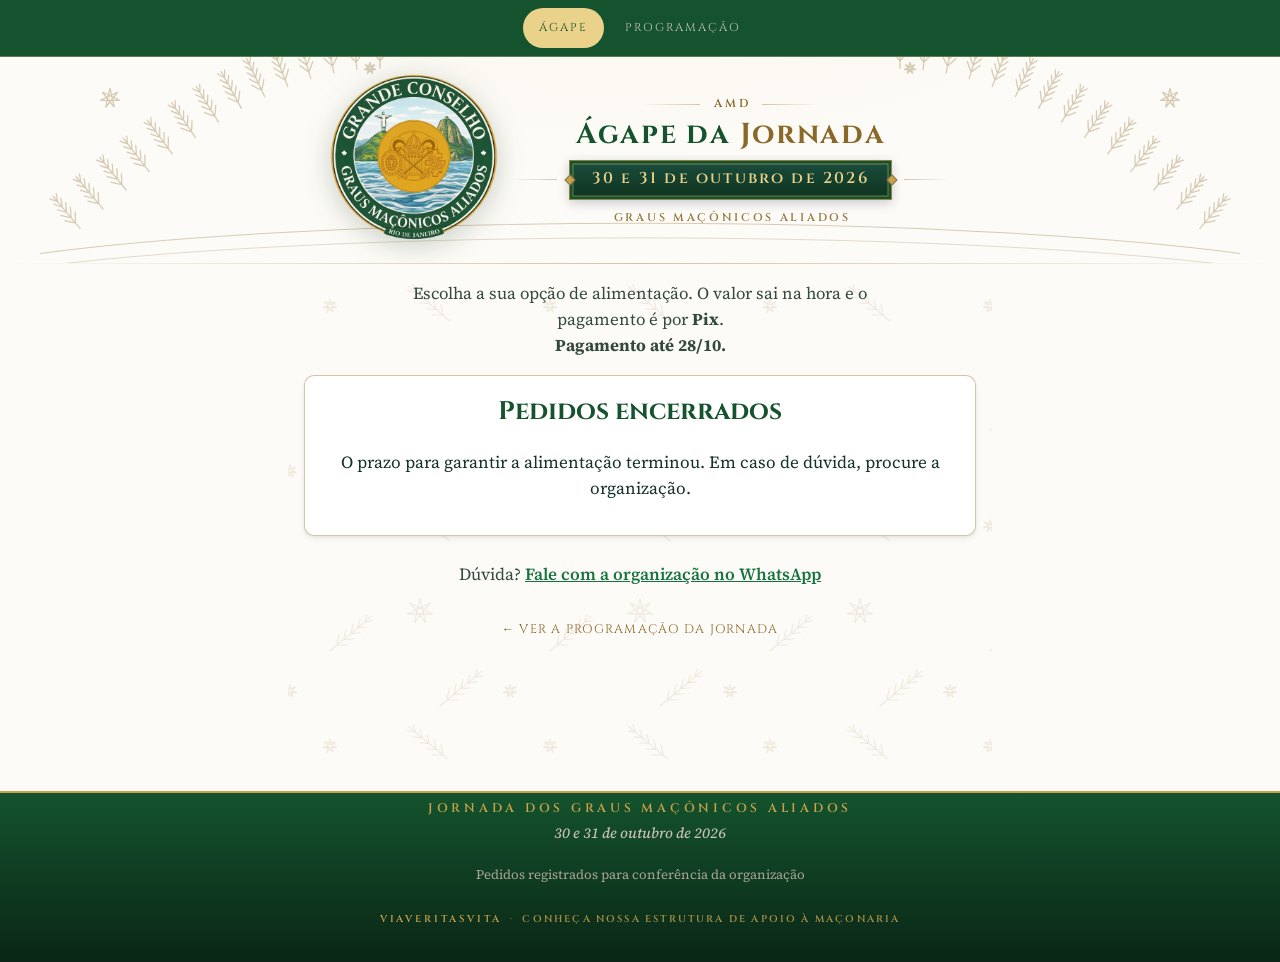
==== commit d84e7d49: "AMD: visual verde do Grande Conselho, Pix e WhatsApp do Ir. Luciano, observação dos graus anexos Co-" ====
--- a/index.html
+++ b/index.html
@@ -5,7 +5,7 @@
   <meta name="viewport" content="width=device-width, initial-scale=1, viewport-fit=cover">
   <title>Ágape — Jornada dos Graus Maçônicos Aliados · AMD 2026</title>
   <meta name="description" content="Alimentação da Jornada dos Graus Maçônicos Aliados (AMD), 30 e 31 de outubro de 2026, ou dos três eventos AMD, OSM e RCC. Pagamento por Pix.">
-  <meta name="theme-color" content="#101f3c">
+  <meta name="theme-color" content="#14532d">
 
   <!-- PWA -->
   <link rel="manifest" href="manifest.json">
@@ -26,12 +26,12 @@
   <meta property="og:description" content="30 e 31 de outubro de 2026 · Garanta aqui o seu ágape · pagamento por Pix">
   <meta property="og:type" content="website">
   <meta property="og:url" content="https://viaveritasvita.github.io/amdjornada26/">
-  <meta property="og:image" content="https://viaveritasvita.github.io/amdjornada26/assets/og-cover.jpg?v=1">
+  <meta property="og:image" content="https://viaveritasvita.github.io/amdjornada26/assets/og-cover.jpg?v=2">
   <meta property="og:image:width" content="1200">
   <meta property="og:image:height" content="630">
   <meta property="og:image:type" content="image/jpeg">
   <meta name="twitter:card" content="summary_large_image">
-  <meta name="twitter:image" content="https://viaveritasvita.github.io/amdjornada26/assets/og-cover.jpg?v=1">
+  <meta name="twitter:image" content="https://viaveritasvita.github.io/amdjornada26/assets/og-cover.jpg?v=2">
 </head>
 <body class="pg-refeicoes">
 
@@ -44,7 +44,7 @@
   <header class="masthead">
     <div class="masthead-row">
       <div class="medallion-wrap">
-        <img class="medallion" src="assets/medalhao.png" width="200" height="200" alt="Medalhão AMD · RCC · OSM">
+        <img class="medallion" src="assets/logo-amd.png" width="200" height="200" alt="Grande Conselho dos Graus Maçônicos Aliados">
       </div>
       <div class="masthead-titles">
         <div class="masthead-sigla"><span>AMD</span></div>
@@ -233,7 +233,7 @@
   <div id="toast" class="toast" role="status" aria-live="polite"></div>
 
   <noscript>
-    <p style="text-align:center;padding:1rem;color:#101f3c">Esta página precisa de JavaScript.</p>
+    <p style="text-align:center;padding:1rem;color:#14532d">Esta página precisa de JavaScript.</p>
   </noscript>
 
   <script src="refeicoes-config.js"></script>
--- a/styles.css
+++ b/styles.css
@@ -1,7 +1,7 @@
 /* ============================================================
    styles.css — IDENTIDADE VISUAL (AMD)
-   Marfim · marinho (#101f3c) · dourado (#c9a24b)
-   Paleta marinho e dourado do medalhão AMD · RCC · OSM.
+   Marfim · verde-floresta (#14532d) · verde-esmeralda (#1b4d3e) · dourado (#c9a24b)
+   Paleta verde e dourado do Grande Conselho AMD.
    Mobile-first · alvos de toque >= 44px · contraste AA
    ============================================================ */
 
@@ -12,17 +12,17 @@
   --paper: #ffffff;
 
   /* vinho do brasão (texto e blocos de peso) */
-  --navy-975: #060d1c;
-  --navy-950: #0a1428;
-  --navy-900: #101f3c;
-  --navy-800: #16294e;
-  --ink: #101f3c;
-  --ink-soft: #33415c;
-  --ink-faint: #4b586f;
+  --navy-975: #0a2616;
+  --navy-950: #0e331d;
+  --navy-900: #14532d;
+  --navy-800: #1b4d3e;
+  --ink: #16302a;
+  --ink-soft: #33493f;
+  --ink-faint: #4f6359;
 
   /* dourados do brasão */
   --gold: #c9a24b;
-  --gold-bright: #e9cd85;
+  --gold-bright: #ead28a;
   --gold-aged: #8a6828;
   --gold-aged-2: #9a7b2e;
   --gold-line: rgba(154, 123, 46, 0.42);
@@ -41,8 +41,8 @@
   --font-body: 'Source Serif 4', 'Source Serif Pro', Georgia, serif;
 
   --radius: 10px;
-  --shadow-card: 0 4px 6px rgba(20, 31, 60, 0.05), 0 1px 3px rgba(20, 31, 60, 0.08);
-  --shadow-lift: 0 10px 22px rgba(20, 31, 60, 0.10), 0 2px 6px rgba(20, 31, 60, 0.08);
+  --shadow-card: 0 4px 6px rgba(14, 51, 29, 0.05), 0 1px 3px rgba(14, 51, 29, 0.08);
+  --shadow-lift: 0 10px 22px rgba(14, 51, 29, 0.10), 0 2px 6px rgba(14, 51, 29, 0.08);
   --maxw: 44rem;
 }
 
@@ -90,7 +90,7 @@
   background: linear-gradient(180deg, #faf3df, #f3e9cd);
   border-top: 1px solid var(--gold-line);
   border-bottom: 1px solid var(--gold-line);
-  box-shadow: 0 3px 8px rgba(20, 31, 60, 0.06);
+  box-shadow: 0 3px 8px rgba(14, 51, 29, 0.06);
 }
 .notice-inner {
   max-width: var(--maxw); margin: 0 auto; padding: 0.7rem 1rem;
@@ -254,7 +254,7 @@
   letter-spacing: 0.24em; text-indent: 0.24em; text-transform: uppercase;
   color: var(--gold-aged); opacity: 0.9;
 }
-.medallion { filter: drop-shadow(0 6px 14px rgba(20, 31, 60, 0.22)); }
+.medallion { filter: drop-shadow(0 6px 14px rgba(14, 51, 29, 0.22)); }
 
 /* telas muito estreitas: empilha o cabeçalho (padrão é lado a lado) */
 @media (max-width: 349px) {
@@ -452,7 +452,7 @@
   display: flex; gap: 0;
   background: var(--ivory-2);
   border-radius: 999px; padding: 3px;
-  box-shadow: inset 0 1px 2px rgba(20, 31, 60, 0.06);
+  box-shadow: inset 0 1px 2px rgba(14, 51, 29, 0.06);
   overflow: hidden; width: fit-content;
 }
 .view-btn {
@@ -642,7 +642,7 @@
 }
 .session.is-live .session-card {
   background: #fffdf3;
-  box-shadow: 0 6px 16px rgba(154, 123, 46, 0.18), 0 1px 3px rgba(20, 31, 60, 0.08);
+  box-shadow: 0 6px 16px rgba(154, 123, 46, 0.18), 0 1px 3px rgba(14, 51, 29, 0.08);
 }
 .session.is-past .session-card { opacity: 0.68; }
 @media (hover: hover) {
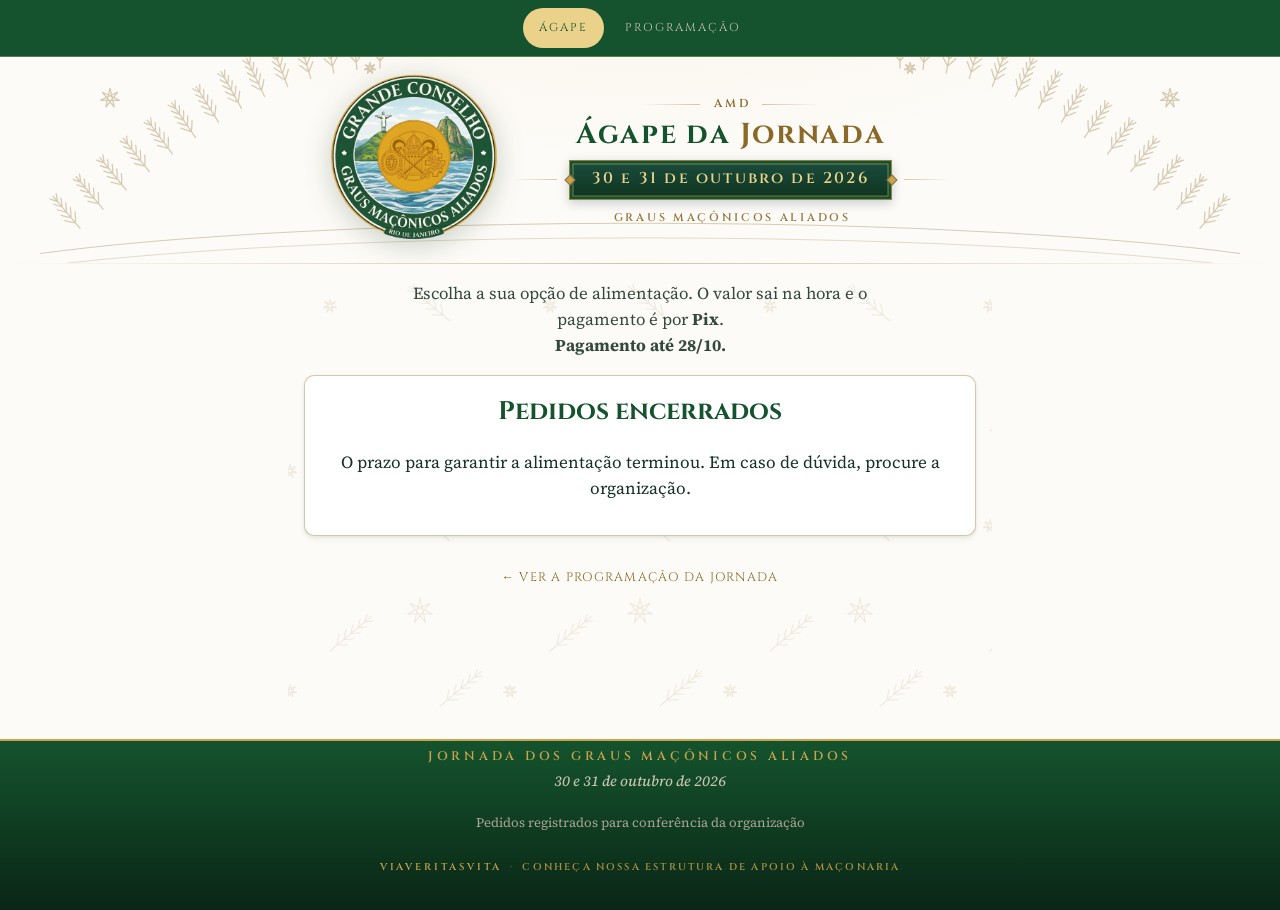
==== commit ccb2b67b: "AMD: tira o contato de dúvida e as linhas do rodapé da programação Co-Authored-By: Claude Opus 5.5 <" ====
--- a/index.html
+++ b/index.html
@@ -201,10 +201,6 @@
       </div>
     </section>
 
-    <p class="rf-help" data-whats-box hidden>
-      Dúvida? <a data-whats="duvida" href="#" target="_blank" rel="noopener">Fale com a organização no WhatsApp</a>
-    </p>
-
     <a class="rf-back" href="programacao.html">← Ver a programação da Jornada</a>
   </main>
 
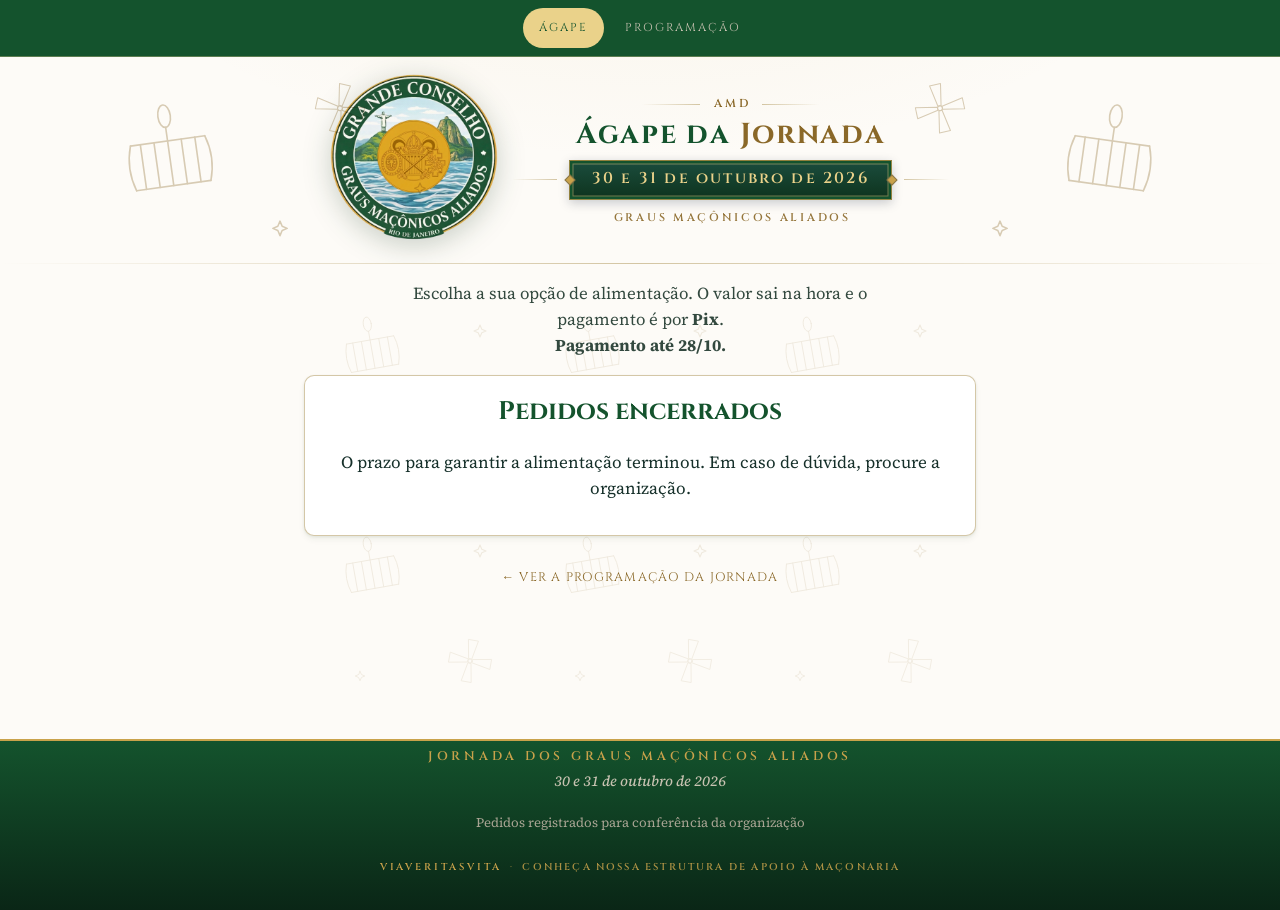
==== commit f7e706d8: "AMD: fundo com grelha e cruz pátea; ícones e capa com nomes novos (fura o cache) Co-Authored-By: Cla" ====
--- a/index.html
+++ b/index.html
@@ -9,9 +9,9 @@
 
   <!-- PWA -->
   <link rel="manifest" href="manifest.json">
-  <link rel="icon" type="image/png" sizes="192x192" href="assets/app-icon-192.png">
-  <link rel="icon" type="image/png" sizes="48x48" href="assets/favicon-48.png">
-  <link rel="apple-touch-icon" href="assets/apple-touch-icon.png">
+  <link rel="icon" type="image/png" sizes="192x192" href="assets/icone-amd-192.png">
+  <link rel="icon" type="image/png" sizes="48x48" href="assets/icone-amd-48.png">
+  <link rel="apple-touch-icon" href="assets/icone-amd-apple.png">
 
   <link rel="preconnect" href="https://fonts.googleapis.com">
   <link rel="preconnect" href="https://fonts.gstatic.com" crossorigin>
@@ -26,12 +26,12 @@
   <meta property="og:description" content="30 e 31 de outubro de 2026 · Garanta aqui o seu ágape · pagamento por Pix">
   <meta property="og:type" content="website">
   <meta property="og:url" content="https://viaveritasvita.github.io/amdjornada26/">
-  <meta property="og:image" content="https://viaveritasvita.github.io/amdjornada26/assets/og-cover.jpg?v=2">
+  <meta property="og:image" content="https://viaveritasvita.github.io/amdjornada26/assets/capa-amd.jpg">
   <meta property="og:image:width" content="1200">
   <meta property="og:image:height" content="630">
   <meta property="og:image:type" content="image/jpeg">
   <meta name="twitter:card" content="summary_large_image">
-  <meta name="twitter:image" content="https://viaveritasvita.github.io/amdjornada26/assets/og-cover.jpg?v=2">
+  <meta name="twitter:image" content="https://viaveritasvita.github.io/amdjornada26/assets/capa-amd.jpg">
 </head>
 <body class="pg-refeicoes">
 
@@ -222,7 +222,7 @@
     </p>
     <p class="footer-note" id="rfFootNote">Pedidos registrados para conferência da organização</p>
     <p class="brand-signature">
-      <a href="#" rel="noopener"><span class="brand-name">ViaVeritasVita</span><span class="brand-dot" aria-hidden="true">·</span><span>conheça nossa estrutura de apoio à Maçonaria</span></a>
+      <a href="https://viaveritasvita.github.io/" target="_blank" rel="noopener"><span class="brand-name">ViaVeritasVita</span><span class="brand-dot" aria-hidden="true">·</span><span>conheça nossa estrutura de apoio à Maçonaria</span></a>
     </p>
   </footer>
 
--- a/styles.css
+++ b/styles.css
@@ -123,12 +123,12 @@
   overflow: hidden;
   text-align: center;
 }
-/* gravura de acácia e estrelas em linha dourada — bem sutil,
+/* grelha de São Lourenço, cruz pátea e estrelas em linha dourada — bem sutil,
    atrás do brasão/título, sem repetir e sem atrapalhar a leitura */
 .masthead::before {
   content: '';
   position: absolute; inset: 0; z-index: -1;
-  background: url("data:image/svg+xml;utf8,%3Csvg xmlns=%22http://www.w3.org/2000/svg%22 width=%221200%22 height=%22240%22 viewBox=%220 0 1200 240%22 fill=%22none%22 stroke=%22%238a6828%22 stroke-width=%221.3%22 stroke-linecap=%22round%22%3E%0A%3Cpath d=%22M0,215 C300,175 900,175 1200,215%22 stroke-width=%221%22/%3E%3Cpath d=%22M0,228 C300,190 900,190 1200,228%22 stroke-width=%220.7%22/%3E%0A%3Cpath d=%22M40.0,190.0 l-27.0,-32.2 M35.5,184.6 q-0.0,-6.3 -0.4,-11.0 M35.5,184.6 q-6.2,-1.1 -10.7,-2.4 M31.0,179.3 q-0.1,-5.8 -0.6,-10.2 M31.0,179.3 q-5.7,-1.1 -9.9,-2.4 M26.5,173.9 q-0.3,-5.4 -0.9,-9.4 M26.5,173.9 q-5.2,-1.2 -9.1,-2.5 M22.0,168.5 q-0.4,-4.9 -1.1,-8.7 M22.0,168.5 q-4.8,-1.2 -8.3,-2.6 M17.5,163.2 q-0.5,-4.4 -1.3,-7.9 M17.5,163.2 q-4.3,-1.3 -7.6,-2.6%22/%3E%3Cpath d=%22M63.1,170.7 l-26.9,-32.3 M58.6,165.3 q0.0,-6.3 -0.4,-11.0 M58.6,165.3 q-6.2,-1.1 -10.7,-2.4 M54.1,160.0 q-0.1,-5.8 -0.6,-10.2 M54.1,160.0 q-5.7,-1.2 -9.9,-2.5 M49.6,154.6 q-0.2,-5.4 -0.8,-9.4 M49.6,154.6 q-5.2,-1.2 -9.1,-2.5 M45.2,149.2 q-0.4,-4.9 -1.0,-8.7 M45.2,149.2 q-4.7,-1.2 -8.3,-2.6 M40.7,143.8 q-0.5,-4.4 -1.2,-7.9 M40.7,143.8 q-4.3,-1.3 -7.5,-2.7%22/%3E%3Cpath d=%22M86.2,151.7 l-26.5,-32.6 M81.7,146.3 q0.1,-6.3 -0.3,-11.0 M81.7,146.3 q-6.2,-1.2 -10.7,-2.5 M77.3,140.8 q-0.0,-5.8 -0.5,-10.2 M77.3,140.8 q-5.7,-1.2 -9.9,-2.6 M72.9,135.4 q-0.2,-5.4 -0.7,-9.5 M72.9,135.4 q-5.2,-1.3 -9.1,-2.6 M68.5,130.0 q-0.3,-4.9 -0.9,-8.7 M68.5,130.0 q-4.7,-1.3 -8.3,-2.7 M64.1,124.6 q-0.4,-4.4 -1.2,-7.9 M64.1,124.6 q-4.3,-1.3 -7.5,-2.7%22/%3E%3Cpath d=%22M109.2,133.3 l-25.9,-33.1 M104.9,127.8 q0.2,-6.3 -0.1,-11.0 M104.9,127.8 q-6.1,-1.3 -10.7,-2.7 M100.6,122.2 q0.1,-5.8 -0.3,-10.2 M100.6,122.2 q-5.7,-1.3 -9.9,-2.8 M96.3,116.7 q-0.1,-5.4 -0.5,-9.5 M96.3,116.7 q-5.2,-1.4 -9.1,-2.8 M92.0,111.2 q-0.2,-4.9 -0.8,-8.7 M92.0,111.2 q-4.7,-1.4 -8.3,-2.8 M87.6,105.7 q-0.4,-4.4 -1.0,-7.9 M87.6,105.7 q-4.2,-1.4 -7.5,-2.9%22/%3E%3Cpath d=%22M132.3,115.6 l-25.0,-33.7 M128.1,110.0 q0.4,-6.3 0.2,-11.0 M128.1,110.0 q-6.1,-1.5 -10.6,-3.0 M124.0,104.4 q0.2,-5.8 -0.0,-10.2 M124.0,104.4 q-5.6,-1.5 -9.8,-3.0 M119.8,98.8 q0.1,-5.4 -0.3,-9.5 M119.8,98.8 q-5.2,-1.5 -9.0,-3.0 M115.6,93.2 q-0.1,-4.9 -0.5,-8.7 M115.6,93.2 q-4.7,-1.5 -8.2,-3.1 M111.5,87.5 q-0.2,-4.5 -0.8,-8.0 M111.5,87.5 q-4.2,-1.5 -7.4,-3.1%22/%3E%3Cpath d=%22M155.4,99.1 l-23.8,-34.6 M151.4,93.3 q0.6,-6.3 0.6,-11.0 M151.4,93.3 q-6.1,-1.7 -10.5,-3.4 M147.4,87.6 q0.4,-5.8 0.3,-10.2 M147.4,87.6 q-5.6,-1.7 -9.7,-3.3 M143.5,81.8 q0.2,-5.4 0.0,-9.5 M143.5,81.8 q-5.1,-1.7 -8.9,-3.3 M139.5,76.1 q0.1,-4.9 -0.2,-8.7 M139.5,76.1 q-4.6,-1.7 -8.1,-3.3 M135.5,70.3 q-0.1,-4.5 -0.5,-8.0 M135.5,70.3 q-4.1,-1.7 -7.3,-3.3%22/%3E%3Cpath d=%22M178.5,83.9 l-22.3,-35.6 M174.7,78.0 q0.9,-6.2 1.1,-10.9 M174.7,78.0 q-6.0,-1.9 -10.3,-3.8 M171.0,72.0 q0.7,-5.8 0.8,-10.2 M171.0,72.0 q-5.5,-1.9 -9.5,-3.8 M167.3,66.1 q0.5,-5.3 0.4,-9.5 M167.3,66.1 q-5.0,-1.9 -8.7,-3.7 M163.6,60.2 q0.3,-4.9 0.1,-8.7 M163.6,60.2 q-4.5,-1.9 -7.9,-3.7 M159.9,54.2 q0.1,-4.5 -0.2,-8.0 M159.9,54.2 q-4.1,-1.8 -7.1,-3.6%22/%3E%3Cpath d=%22M201.5,70.2 l-20.4,-36.7 M198.1,64.1 q1.2,-6.2 1.6,-10.9 M198.1,64.1 q-5.9,-2.3 -10.1,-4.3 M194.7,58.0 q1.0,-5.7 1.3,-10.2 M194.7,58.0 q-5.4,-2.2 -9.3,-4.3 M191.3,51.9 q0.8,-5.3 0.9,-9.4 M191.3,51.9 q-4.9,-2.2 -8.5,-4.2 M187.9,45.8 q0.6,-4.9 0.6,-8.7 M187.9,45.8 q-4.4,-2.1 -7.7,-4.1 M184.5,39.6 q0.3,-4.4 0.2,-8.0 M184.5,39.6 q-4.0,-2.1 -6.9,-4.0%22/%3E%3Cpath d=%22M224.6,58.3 l-18.0,-37.9 M221.6,52.0 q1.6,-6.1 2.3,-10.7 M221.6,52.0 q-5.7,-2.6 -9.8,-5.0 M218.6,45.7 q1.3,-5.7 1.9,-10.0 M218.6,45.7 q-5.2,-2.5 -9.0,-4.8 M215.6,39.4 q1.1,-5.3 1.5,-9.4 M215.6,39.4 q-4.8,-2.5 -8.2,-4.7 M212.6,33.0 q0.9,-4.8 1.1,-8.7 M212.6,33.0 q-4.3,-2.4 -7.4,-4.6 M209.6,26.7 q0.6,-4.4 0.7,-8.0 M209.6,26.7 q-3.8,-2.3 -6.6,-4.4%22/%3E%3Cpath d=%22M247.7,48.3 l-15.2,-39.1 M245.2,41.8 q2.0,-6.0 3.1,-10.5 M245.2,41.8 q-5.5,-3.0 -9.4,-5.7 M242.6,35.3 q1.7,-5.6 2.7,-9.9 M242.6,35.3 q-5.0,-2.9 -8.6,-5.5 M240.1,28.8 q1.5,-5.2 2.2,-9.2 M240.1,28.8 q-4.6,-2.8 -7.9,-5.3 M237.5,22.2 q1.2,-4.8 1.8,-8.6 M237.5,22.2 q-4.1,-2.7 -7.1,-5.1 M235.0,15.7 q0.9,-4.4 1.3,-7.9 M235.0,15.7 q-3.6,-2.6 -6.3,-4.9%22/%3E%3Cpath d=%22M270.8,40.4 l-12.0,-40.3 M268.8,33.7 q2.5,-5.8 4.0,-10.3 M268.8,33.7 q-5.2,-3.5 -8.9,-6.4 M266.8,27.0 q2.2,-5.4 3.5,-9.6 M266.8,27.0 q-4.8,-3.3 -8.2,-6.2 M264.8,20.3 q1.9,-5.0 3.0,-9.0 M264.8,20.3 q-4.3,-3.2 -7.4,-5.9 M262.8,13.6 q1.6,-4.6 2.5,-8.4 M262.8,13.6 q-3.9,-3.0 -6.6,-5.7 M260.8,6.8 q1.3,-4.3 2.0,-7.7 M260.8,6.8 q-3.4,-2.9 -5.9,-5.4%22/%3E%3Cpath d=%22M293.8,34.6 l-8.3,-41.2 M292.5,27.8 q3.0,-5.5 4.9,-9.9 M292.5,27.8 q-4.9,-3.9 -8.3,-7.2 M291.1,20.9 q2.7,-5.2 4.3,-9.3 M291.1,20.9 q-4.5,-3.7 -7.6,-6.9 M289.7,14.1 q2.3,-4.8 3.8,-8.7 M289.7,14.1 q-4.0,-3.6 -6.8,-6.6 M288.3,7.2 q2.0,-4.5 3.2,-8.1 M288.3,7.2 q-3.6,-3.4 -6.1,-6.2 M287.0,0.3 q1.7,-4.1 2.7,-7.5 M287.0,0.3 q-3.1,-3.2 -5.4,-5.9%22/%3E%3Cpath d=%22M316.9,31.2 l-4.2,-41.8 M316.2,24.2 q3.5,-5.2 5.8,-9.3 M316.2,24.2 q-4.5,-4.4 -7.6,-8.0 M315.5,17.2 q3.2,-4.9 5.2,-8.8 M315.5,17.2 q-4.1,-4.2 -6.9,-7.6 M314.8,10.3 q2.8,-4.6 4.6,-8.3 M314.8,10.3 q-3.7,-3.9 -6.2,-7.2 M314.1,3.3 q2.4,-4.3 4.0,-7.8 M314.1,3.3 q-3.2,-3.7 -5.5,-6.8 M313.4,-3.7 q2.1,-3.9 3.4,-7.2 M313.4,-3.7 q-2.8,-3.5 -4.8,-6.4%22/%3E%3Cpath d=%22M340.0,30.0 l0.0,-42.0 M340.0,23.0 q4.0,-4.8 6.7,-8.7 M340.0,23.0 q-4.0,-4.8 -6.7,-8.7 M340.0,16.0 q3.6,-4.5 6.1,-8.2 M340.0,16.0 q-3.6,-4.5 -6.1,-8.2 M340.0,9.0 q3.2,-4.3 5.4,-7.8 M340.0,9.0 q-3.2,-4.3 -5.4,-7.8 M340.0,2.0 q2.9,-4.0 4.8,-7.3 M340.0,2.0 q-2.9,-4.0 -4.8,-7.3 M340.0,-5.0 q2.5,-3.7 4.1,-6.9 M340.0,-5.0 q-2.5,-3.7 -4.1,-6.9%22/%3E%3Cpath d=%22M1160.0,190.0 l27.0,-32.2 M1164.5,184.6 q6.2,-1.1 10.7,-2.4 M1164.5,184.6 q0.0,-6.3 0.4,-11.0 M1169.0,179.3 q5.7,-1.1 9.9,-2.4 M1169.0,179.3 q0.1,-5.8 0.6,-10.2 M1173.5,173.9 q5.2,-1.2 9.1,-2.5 M1173.5,173.9 q0.3,-5.4 0.9,-9.4 M1178.0,168.5 q4.8,-1.2 8.3,-2.6 M1178.0,168.5 q0.4,-4.9 1.1,-8.7 M1182.5,163.2 q4.3,-1.3 7.6,-2.6 M1182.5,163.2 q0.5,-4.4 1.3,-7.9%22/%3E%3Cpath d=%22M1136.9,170.7 l26.9,-32.3 M1141.4,165.3 q6.2,-1.1 10.7,-2.4 M1141.4,165.3 q-0.0,-6.3 0.4,-11.0 M1145.9,160.0 q5.7,-1.2 9.9,-2.5 M1145.9,160.0 q0.1,-5.8 0.6,-10.2 M1150.4,154.6 q5.2,-1.2 9.1,-2.5 M1150.4,154.6 q0.2,-5.4 0.8,-9.4 M1154.8,149.2 q4.7,-1.2 8.3,-2.6 M1154.8,149.2 q0.4,-4.9 1.0,-8.7 M1159.3,143.8 q4.3,-1.3 7.5,-2.7 M1159.3,143.8 q0.5,-4.4 1.2,-7.9%22/%3E%3Cpath d=%22M1113.8,151.7 l26.5,-32.6 M1118.3,146.3 q6.2,-1.2 10.7,-2.5 M1118.3,146.3 q-0.1,-6.3 0.3,-11.0 M1122.7,140.8 q5.7,-1.2 9.9,-2.6 M1122.7,140.8 q0.0,-5.8 0.5,-10.2 M1127.1,135.4 q5.2,-1.3 9.1,-2.6 M1127.1,135.4 q0.2,-5.4 0.7,-9.5 M1131.5,130.0 q4.7,-1.3 8.3,-2.7 M1131.5,130.0 q0.3,-4.9 0.9,-8.7 M1135.9,124.6 q4.3,-1.3 7.5,-2.7 M1135.9,124.6 q0.4,-4.4 1.2,-7.9%22/%3E%3Cpath d=%22M1090.8,133.3 l25.9,-33.1 M1095.1,127.8 q6.1,-1.3 10.7,-2.7 M1095.1,127.8 q-0.2,-6.3 0.1,-11.0 M1099.4,122.2 q5.7,-1.3 9.9,-2.8 M1099.4,122.2 q-0.1,-5.8 0.3,-10.2 M1103.7,116.7 q5.2,-1.4 9.1,-2.8 M1103.7,116.7 q0.1,-5.4 0.5,-9.5 M1108.0,111.2 q4.7,-1.4 8.3,-2.8 M1108.0,111.2 q0.2,-4.9 0.8,-8.7 M1112.4,105.7 q4.2,-1.4 7.5,-2.9 M1112.4,105.7 q0.4,-4.4 1.0,-7.9%22/%3E%3Cpath d=%22M1067.7,115.6 l25.0,-33.7 M1071.9,110.0 q6.1,-1.5 10.6,-3.0 M1071.9,110.0 q-0.4,-6.3 -0.2,-11.0 M1076.0,104.4 q5.6,-1.5 9.8,-3.0 M1076.0,104.4 q-0.2,-5.8 0.0,-10.2 M1080.2,98.8 q5.2,-1.5 9.0,-3.0 M1080.2,98.8 q-0.1,-5.4 0.3,-9.5 M1084.4,93.2 q4.7,-1.5 8.2,-3.1 M1084.4,93.2 q0.1,-4.9 0.5,-8.7 M1088.5,87.5 q4.2,-1.5 7.4,-3.1 M1088.5,87.5 q0.2,-4.5 0.8,-8.0%22/%3E%3Cpath d=%22M1044.6,99.1 l23.8,-34.6 M1048.6,93.3 q6.1,-1.7 10.5,-3.4 M1048.6,93.3 q-0.6,-6.3 -0.6,-11.0 M1052.6,87.6 q5.6,-1.7 9.7,-3.3 M1052.6,87.6 q-0.4,-5.8 -0.3,-10.2 M1056.5,81.8 q5.1,-1.7 8.9,-3.3 M1056.5,81.8 q-0.2,-5.4 -0.0,-9.5 M1060.5,76.1 q4.6,-1.7 8.1,-3.3 M1060.5,76.1 q-0.1,-4.9 0.2,-8.7 M1064.5,70.3 q4.1,-1.7 7.3,-3.3 M1064.5,70.3 q0.1,-4.5 0.5,-8.0%22/%3E%3Cpath d=%22M1021.5,83.9 l22.3,-35.6 M1025.3,78.0 q6.0,-1.9 10.3,-3.8 M1025.3,78.0 q-0.9,-6.2 -1.1,-10.9 M1029.0,72.0 q5.5,-1.9 9.5,-3.8 M1029.0,72.0 q-0.7,-5.8 -0.8,-10.2 M1032.7,66.1 q5.0,-1.9 8.7,-3.7 M1032.7,66.1 q-0.5,-5.3 -0.4,-9.5 M1036.4,60.2 q4.5,-1.9 7.9,-3.7 M1036.4,60.2 q-0.3,-4.9 -0.1,-8.7 M1040.1,54.2 q4.1,-1.8 7.1,-3.6 M1040.1,54.2 q-0.1,-4.5 0.2,-8.0%22/%3E%3Cpath d=%22M998.5,70.2 l20.4,-36.7 M1001.9,64.1 q5.9,-2.3 10.1,-4.3 M1001.9,64.1 q-1.2,-6.2 -1.6,-10.9 M1005.3,58.0 q5.4,-2.2 9.3,-4.3 M1005.3,58.0 q-1.0,-5.7 -1.3,-10.2 M1008.7,51.9 q4.9,-2.2 8.5,-4.2 M1008.7,51.9 q-0.8,-5.3 -0.9,-9.4 M1012.1,45.8 q4.4,-2.1 7.7,-4.1 M1012.1,45.8 q-0.6,-4.9 -0.6,-8.7 M1015.5,39.6 q4.0,-2.1 6.9,-4.0 M1015.5,39.6 q-0.3,-4.4 -0.2,-8.0%22/%3E%3Cpath d=%22M975.4,58.3 l18.0,-37.9 M978.4,52.0 q5.7,-2.6 9.8,-5.0 M978.4,52.0 q-1.6,-6.1 -2.3,-10.7 M981.4,45.7 q5.2,-2.5 9.0,-4.8 M981.4,45.7 q-1.3,-5.7 -1.9,-10.0 M984.4,39.4 q4.8,-2.5 8.2,-4.7 M984.4,39.4 q-1.1,-5.3 -1.5,-9.4 M987.4,33.0 q4.3,-2.4 7.4,-4.6 M987.4,33.0 q-0.9,-4.8 -1.1,-8.7 M990.4,26.7 q3.8,-2.3 6.6,-4.4 M990.4,26.7 q-0.6,-4.4 -0.7,-8.0%22/%3E%3Cpath d=%22M952.3,48.3 l15.2,-39.1 M954.8,41.8 q5.5,-3.0 9.4,-5.7 M954.8,41.8 q-2.0,-6.0 -3.1,-10.5 M957.4,35.3 q5.0,-2.9 8.6,-5.5 M957.4,35.3 q-1.7,-5.6 -2.7,-9.9 M959.9,28.8 q4.6,-2.8 7.9,-5.3 M959.9,28.8 q-1.5,-5.2 -2.2,-9.2 M962.5,22.2 q4.1,-2.7 7.1,-5.1 M962.5,22.2 q-1.2,-4.8 -1.8,-8.6 M965.0,15.7 q3.6,-2.6 6.3,-4.9 M965.0,15.7 q-0.9,-4.4 -1.3,-7.9%22/%3E%3Cpath d=%22M929.2,40.4 l12.0,-40.3 M931.2,33.7 q5.2,-3.5 8.9,-6.4 M931.2,33.7 q-2.5,-5.8 -4.0,-10.3 M933.2,27.0 q4.8,-3.3 8.2,-6.2 M933.2,27.0 q-2.2,-5.4 -3.5,-9.6 M935.2,20.3 q4.3,-3.2 7.4,-5.9 M935.2,20.3 q-1.9,-5.0 -3.0,-9.0 M937.2,13.6 q3.9,-3.0 6.6,-5.7 M937.2,13.6 q-1.6,-4.6 -2.5,-8.4 M939.2,6.8 q3.4,-2.9 5.9,-5.4 M939.2,6.8 q-1.3,-4.3 -2.0,-7.7%22/%3E%3Cpath d=%22M906.2,34.6 l8.3,-41.2 M907.5,27.8 q4.9,-3.9 8.3,-7.2 M907.5,27.8 q-3.0,-5.5 -4.9,-9.9 M908.9,20.9 q4.5,-3.7 7.6,-6.9 M908.9,20.9 q-2.7,-5.2 -4.3,-9.3 M910.3,14.1 q4.0,-3.6 6.8,-6.6 M910.3,14.1 q-2.3,-4.8 -3.8,-8.7 M911.7,7.2 q3.6,-3.4 6.1,-6.2 M911.7,7.2 q-2.0,-4.5 -3.2,-8.1 M913.0,0.3 q3.1,-3.2 5.4,-5.9 M913.0,0.3 q-1.7,-4.1 -2.7,-7.5%22/%3E%3Cpath d=%22M883.1,31.2 l4.2,-41.8 M883.8,24.2 q4.5,-4.4 7.6,-8.0 M883.8,24.2 q-3.5,-5.2 -5.8,-9.3 M884.5,17.2 q4.1,-4.2 6.9,-7.6 M884.5,17.2 q-3.2,-4.9 -5.2,-8.8 M885.2,10.3 q3.7,-3.9 6.2,-7.2 M885.2,10.3 q-2.8,-4.6 -4.6,-8.3 M885.9,3.3 q3.2,-3.7 5.5,-6.8 M885.9,3.3 q-2.4,-4.3 -4.0,-7.8 M886.6,-3.7 q2.8,-3.5 4.8,-6.4 M886.6,-3.7 q-2.1,-3.9 -3.4,-7.2%22/%3E%3Cpath d=%22M860.0,30.0 l-0.0,-42.0 M860.0,23.0 q4.0,-4.8 6.7,-8.7 M860.0,23.0 q-4.0,-4.8 -6.7,-8.7 M860.0,16.0 q3.6,-4.5 6.1,-8.2 M860.0,16.0 q-3.6,-4.5 -6.1,-8.2 M860.0,9.0 q3.2,-4.3 5.4,-7.8 M860.0,9.0 q-3.2,-4.3 -5.4,-7.8 M860.0,2.0 q2.9,-4.0 4.8,-7.3 M860.0,2.0 q-2.9,-4.0 -4.8,-7.3 M860.0,-5.0 q2.5,-3.7 4.1,-6.9 M860.0,-5.0 q-2.5,-3.7 -4.1,-6.9%22/%3E%0A%3Cpath d=%22M70.0,50.0 L74.3,69.0 L62.2,53.8 L79.7,62.2 L60.3,62.2 L77.8,53.8 L65.7,69.0 Z%22/%3E%3Cpath d=%22M1130.0,50.0 L1134.3,69.0 L1122.2,53.8 L1139.7,62.2 L1120.3,62.2 L1137.8,53.8 L1125.7,69.0 Z%22/%3E%3Cpath d=%22M330.0,24.0 L332.6,35.4 L325.3,26.3 L335.8,31.3 L324.2,31.3 L334.7,26.3 L327.4,35.4 Z%22/%3E%3Cpath d=%22M870.0,24.0 L872.6,35.4 L865.3,26.3 L875.8,31.3 L864.2,31.3 L874.7,26.3 L867.4,35.4 Z%22/%3E%0A%3C/svg%3E") center 55% / 1200px auto no-repeat;
+  background: url("data:image/svg+xml;utf8,%3Csvg%20xmlns%3D%22http%3A%2F%2Fwww.w3.org%2F2000%2Fsvg%22%20width%3D%221200%22%20height%3D%22240%22%20viewBox%3D%220%200%201200%20240%22%20fill%3D%22none%22%20stroke%3D%22%238a6828%22%20stroke-width%3D%221.3%22%20stroke-linecap%3D%22round%22%20stroke-linejoin%3D%22round%22%3E%20%3Cg%20transform%3D%22translate(130%20120)%20rotate(-8)%20scale(1.25)%22%3E%20%3Cellipse%20cx%3D%220%22%20cy%3D%22-34%22%20rx%3D%225%22%20ry%3D%229%22%2F%3E%3Cpath%20d%3D%22M0%20-25%20V-14%22%2F%3E%20%3Cpath%20d%3D%22M-30%20-14%20H30%20M-30%2022%20H30%22%2F%3E%3Cpath%20d%3D%22M-22%20-14%20V22%20M-11%20-14%20V22%20M0%20-14%20V22%20M11%20-14%20V22%20M22%20-14%20V22%22%2F%3E%20%3Cpath%20d%3D%22M-30%20-14%20Q-36%204%20-30%2022%20M30%20-14%20Q36%204%2030%2022%22%2F%3E%3C%2Fg%3E%3Cg%20transform%3D%22translate(300%2070)%20rotate(12)%20scale(0.8)%22%3E%20%3Cpath%20d%3D%22M-7%20-30%20H7%20L2%20-3%20H-2%20Z%20M-7%2030%20H7%20L2%203%20H-2%20Z%20M-30%20-7%20V7%20L-3%202%20V-2%20Z%20M30%20-7%20V7%20L3%202%20V-2%20Z%22%2F%3E%20%3Ccircle%20cx%3D%220%22%20cy%3D%220%22%20r%3D%223%22%2F%3E%3C%2Fg%3E%3Cpath%20transform%3D%22translate(240%20190)%20scale(1.2)%22%20d%3D%22M0%20-6%20L1.8%20-1.8%20L6%200%20L1.8%201.8%20L0%206%20L-1.8%201.8%20L-6%200%20L-1.8%20-1.8%20Z%22%2F%3E%3Cpath%20transform%3D%22translate(380%20150)%20scale(0.9)%22%20d%3D%22M0%20-6%20L1.8%20-1.8%20L6%200%20L1.8%201.8%20L0%206%20L-1.8%201.8%20L-6%200%20L-1.8%20-1.8%20Z%22%2F%3E%20%3Cg%20transform%3D%22translate(1070%20120)%20rotate(8)%20scale(1.25)%22%3E%20%3Cellipse%20cx%3D%220%22%20cy%3D%22-34%22%20rx%3D%225%22%20ry%3D%229%22%2F%3E%3Cpath%20d%3D%22M0%20-25%20V-14%22%2F%3E%20%3Cpath%20d%3D%22M-30%20-14%20H30%20M-30%2022%20H30%22%2F%3E%3Cpath%20d%3D%22M-22%20-14%20V22%20M-11%20-14%20V22%20M0%20-14%20V22%20M11%20-14%20V22%20M22%20-14%20V22%22%2F%3E%20%3Cpath%20d%3D%22M-30%20-14%20Q-36%204%20-30%2022%20M30%20-14%20Q36%204%2030%2022%22%2F%3E%3C%2Fg%3E%3Cg%20transform%3D%22translate(900%2070)%20rotate(-12)%20scale(0.8)%22%3E%20%3Cpath%20d%3D%22M-7%20-30%20H7%20L2%20-3%20H-2%20Z%20M-7%2030%20H7%20L2%203%20H-2%20Z%20M-30%20-7%20V7%20L-3%202%20V-2%20Z%20M30%20-7%20V7%20L3%202%20V-2%20Z%22%2F%3E%20%3Ccircle%20cx%3D%220%22%20cy%3D%220%22%20r%3D%223%22%2F%3E%3C%2Fg%3E%3Cpath%20transform%3D%22translate(960%20190)%20scale(1.2)%22%20d%3D%22M0%20-6%20L1.8%20-1.8%20L6%200%20L1.8%201.8%20L0%206%20L-1.8%201.8%20L-6%200%20L-1.8%20-1.8%20Z%22%2F%3E%3Cpath%20transform%3D%22translate(820%20150)%20scale(0.9)%22%20d%3D%22M0%20-6%20L1.8%20-1.8%20L6%200%20L1.8%201.8%20L0%206%20L-1.8%201.8%20L-6%200%20L-1.8%20-1.8%20Z%22%2F%3E%20%3C%2Fsvg%3E") center 55% / 1200px auto no-repeat;
   opacity: 0.32;
   pointer-events: none;
 }
@@ -272,12 +272,12 @@
   margin: 0 auto;
   padding: 0 1rem 6.5rem;
 }
-/* ramos de acácia + estrela do brasão — textura MUITO sutil por
+/* grelha e cruz pátea da AMD — textura MUITO sutil por
    trás do corpo da página; os cartões brancos cobrem a textura, então
    ela só respira nos vãos de marfim (legibilidade preservada) */
 main::before {
   content: ''; position: absolute; inset: 0; z-index: -1;
-  background: url("data:image/svg+xml;utf8,%3Csvg xmlns=%22http://www.w3.org/2000/svg%22 width=%22220%22 height=%22220%22 viewBox=%220 0 220 220%22 fill=%22none%22 stroke=%22%238a6828%22 stroke-width=%221.1%22 stroke-linecap=%22round%22%3E%0A%3Cpath d=%22M20.0,150.0 l41.4,-34.7 M26.9,144.2 q6.3,-0.0 11.0,-0.4 M26.9,144.2 q1.1,-6.2 2.3,-10.7 M33.8,138.4 q5.8,-0.1 10.2,-0.7 M33.8,138.4 q1.1,-5.7 2.4,-9.9 M40.7,132.6 q5.4,-0.3 9.4,-0.9 M40.7,132.6 q1.2,-5.2 2.5,-9.1 M47.6,126.9 q4.9,-0.4 8.7,-1.1 M47.6,126.9 q1.2,-4.8 2.6,-8.3 M54.5,121.1 q4.4,-0.5 7.9,-1.3 M54.5,121.1 q1.3,-4.3 2.6,-7.6%22/%3E%3Cpath d=%22M130.0,205.0 l41.4,-34.7 M136.9,199.2 q6.3,-0.0 11.0,-0.4 M136.9,199.2 q1.1,-6.2 2.3,-10.7 M143.8,193.4 q5.8,-0.1 10.2,-0.7 M143.8,193.4 q1.1,-5.7 2.4,-9.9 M150.7,187.6 q5.4,-0.3 9.4,-0.9 M150.7,187.6 q1.2,-5.2 2.5,-9.1 M157.6,181.9 q4.9,-0.4 8.7,-1.1 M157.6,181.9 q1.2,-4.8 2.6,-8.3 M164.5,176.1 q4.4,-0.5 7.9,-1.3 M164.5,176.1 q1.3,-4.3 2.6,-7.6%22/%3E%3Cpath d=%22M140.0,40.0 l-41.4,-34.7 M133.1,34.2 q-1.1,-6.2 -2.3,-10.7 M133.1,34.2 q-6.3,-0.0 -11.0,-0.4 M126.2,28.4 q-1.1,-5.7 -2.4,-9.9 M126.2,28.4 q-5.8,-0.1 -10.2,-0.7 M119.3,22.6 q-1.2,-5.2 -2.5,-9.1 M119.3,22.6 q-5.4,-0.3 -9.4,-0.9 M112.4,16.9 q-1.2,-4.8 -2.6,-8.3 M112.4,16.9 q-4.9,-0.4 -8.7,-1.1 M105.5,11.1 q-1.3,-4.3 -2.6,-7.6 M105.5,11.1 q-4.4,-0.5 -7.9,-1.3%22/%3E%0A%3Cpath d=%22M110.0,97.0 L115.6,121.7 L99.8,101.9 L122.7,112.9 L97.3,112.9 L120.2,101.9 L104.4,121.7 Z%22/%3E%3Cpath d=%22M20.0,18.0 L23.0,31.3 L14.5,20.6 L26.8,26.6 L13.2,26.6 L25.5,20.6 L17.0,31.3 Z%22/%3E%3Cpath d=%22M200.0,183.0 L203.0,196.3 L194.5,185.6 L206.8,191.6 L193.2,191.6 L205.5,185.6 L197.0,196.3 Z%22/%3E%0A%3C/svg%3E") repeat center top;
+  background: url("data:image/svg+xml;utf8,%3Csvg%20xmlns%3D%22http%3A%2F%2Fwww.w3.org%2F2000%2Fsvg%22%20width%3D%22220%22%20height%3D%22220%22%20viewBox%3D%220%200%20220%20220%22%20fill%3D%22none%22%20stroke%3D%22%238a6828%22%20stroke-width%3D%221.1%22%20stroke-linecap%3D%22round%22%20stroke-linejoin%3D%22round%22%3E%20%3Cg%20transform%3D%22translate(62%2070)%20rotate(-10)%20scale(0.8)%22%3E%20%3Cellipse%20cx%3D%220%22%20cy%3D%22-34%22%20rx%3D%225%22%20ry%3D%229%22%2F%3E%3Cpath%20d%3D%22M0%20-25%20V-14%22%2F%3E%20%3Cpath%20d%3D%22M-30%20-14%20H30%20M-30%2022%20H30%22%2F%3E%3Cpath%20d%3D%22M-22%20-14%20V22%20M-11%20-14%20V22%20M0%20-14%20V22%20M11%20-14%20V22%20M22%20-14%20V22%22%2F%3E%20%3Cpath%20d%3D%22M-30%20-14%20Q-36%204%20-30%2022%20M30%20-14%20Q36%204%2030%2022%22%2F%3E%3C%2Fg%3E%3Cg%20transform%3D%22translate(160%20160)%20rotate(10)%20scale(0.7)%22%3E%20%3Cpath%20d%3D%22M-7%20-30%20H7%20L2%20-3%20H-2%20Z%20M-7%2030%20H7%20L2%203%20H-2%20Z%20M-30%20-7%20V7%20L-3%202%20V-2%20Z%20M30%20-7%20V7%20L3%202%20V-2%20Z%22%2F%3E%20%3Ccircle%20cx%3D%220%22%20cy%3D%220%22%20r%3D%223%22%2F%3E%3C%2Fg%3E%3Cpath%20transform%3D%22translate(170%2050)%20scale(1)%22%20d%3D%22M0%20-6%20L1.8%20-1.8%20L6%200%20L1.8%201.8%20L0%206%20L-1.8%201.8%20L-6%200%20L-1.8%20-1.8%20Z%22%2F%3E%3Cpath%20transform%3D%22translate(50%20175)%20scale(0.8)%22%20d%3D%22M0%20-6%20L1.8%20-1.8%20L6%200%20L1.8%201.8%20L0%206%20L-1.8%201.8%20L-6%200%20L-1.8%20-1.8%20Z%22%2F%3E%20%3C%2Fsvg%3E") repeat center top;
   background-size: 220px auto;
   opacity: 0.12;
   pointer-events: none;
